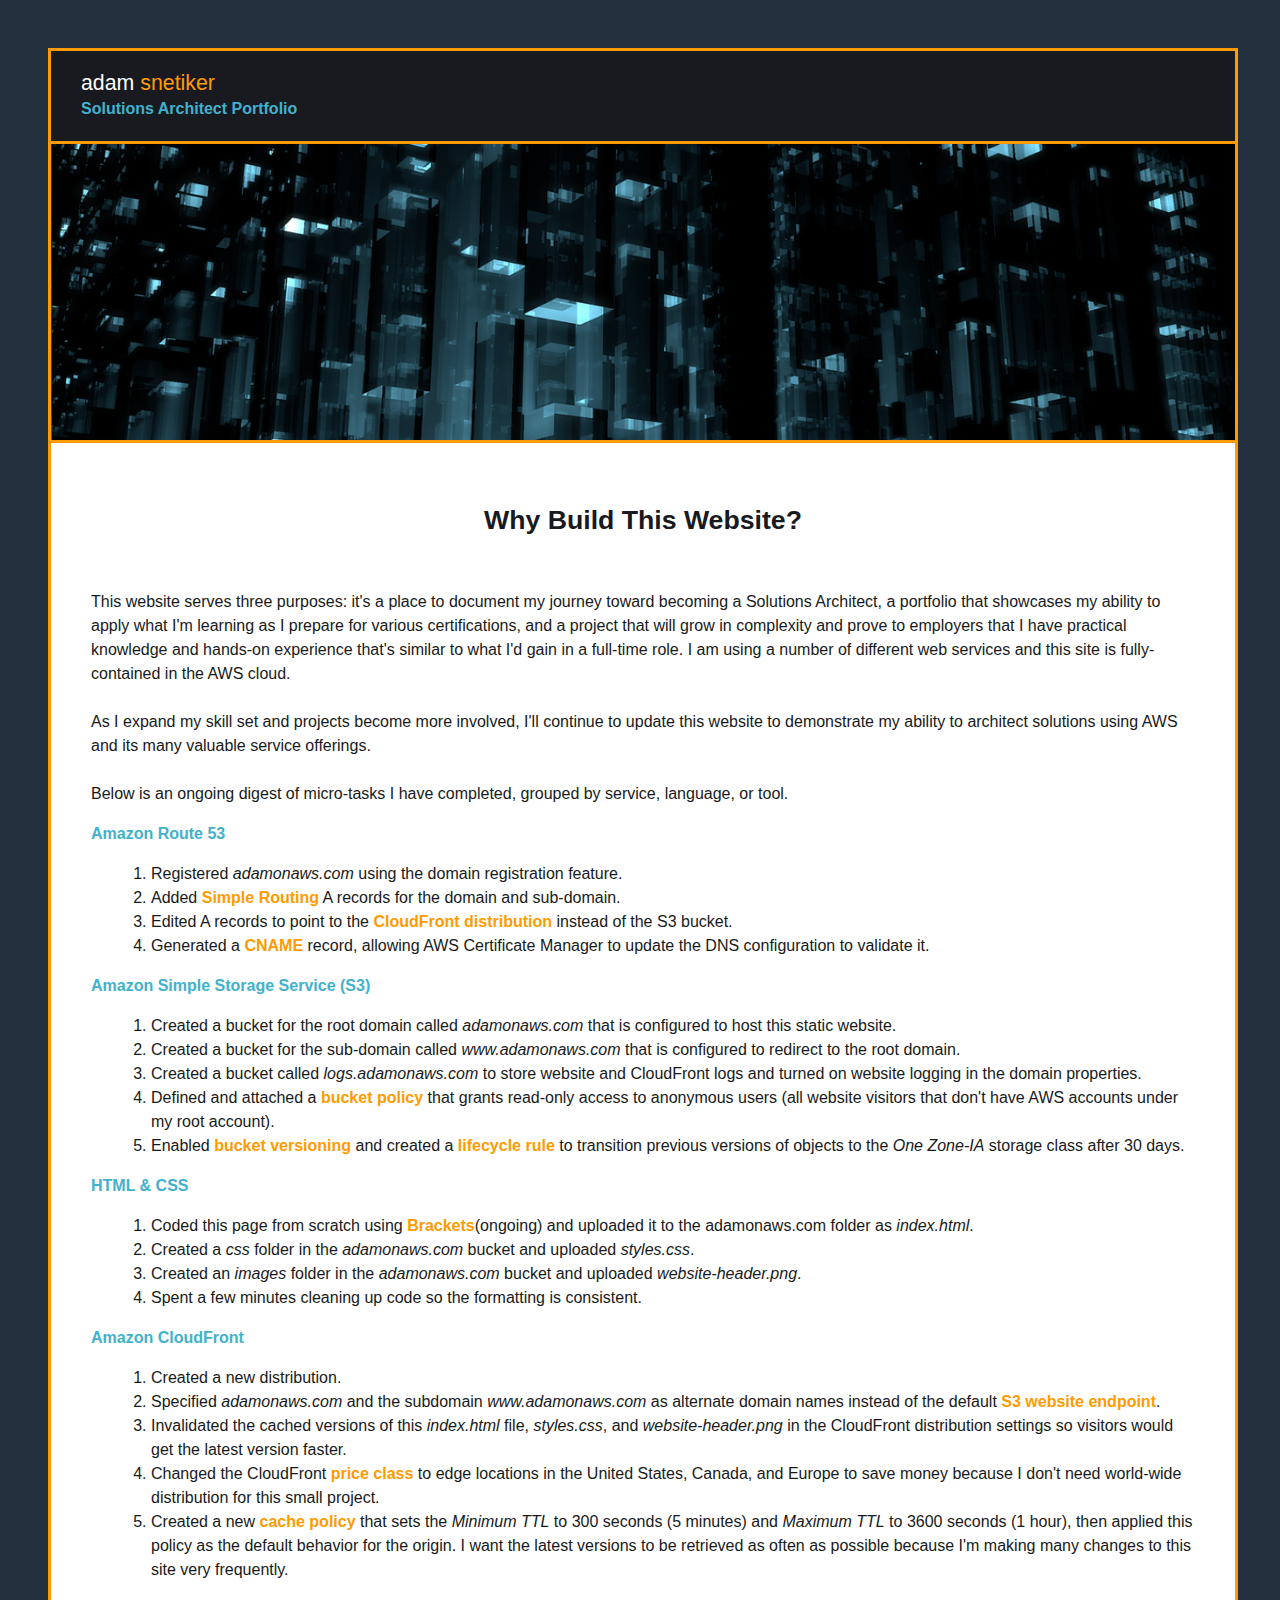
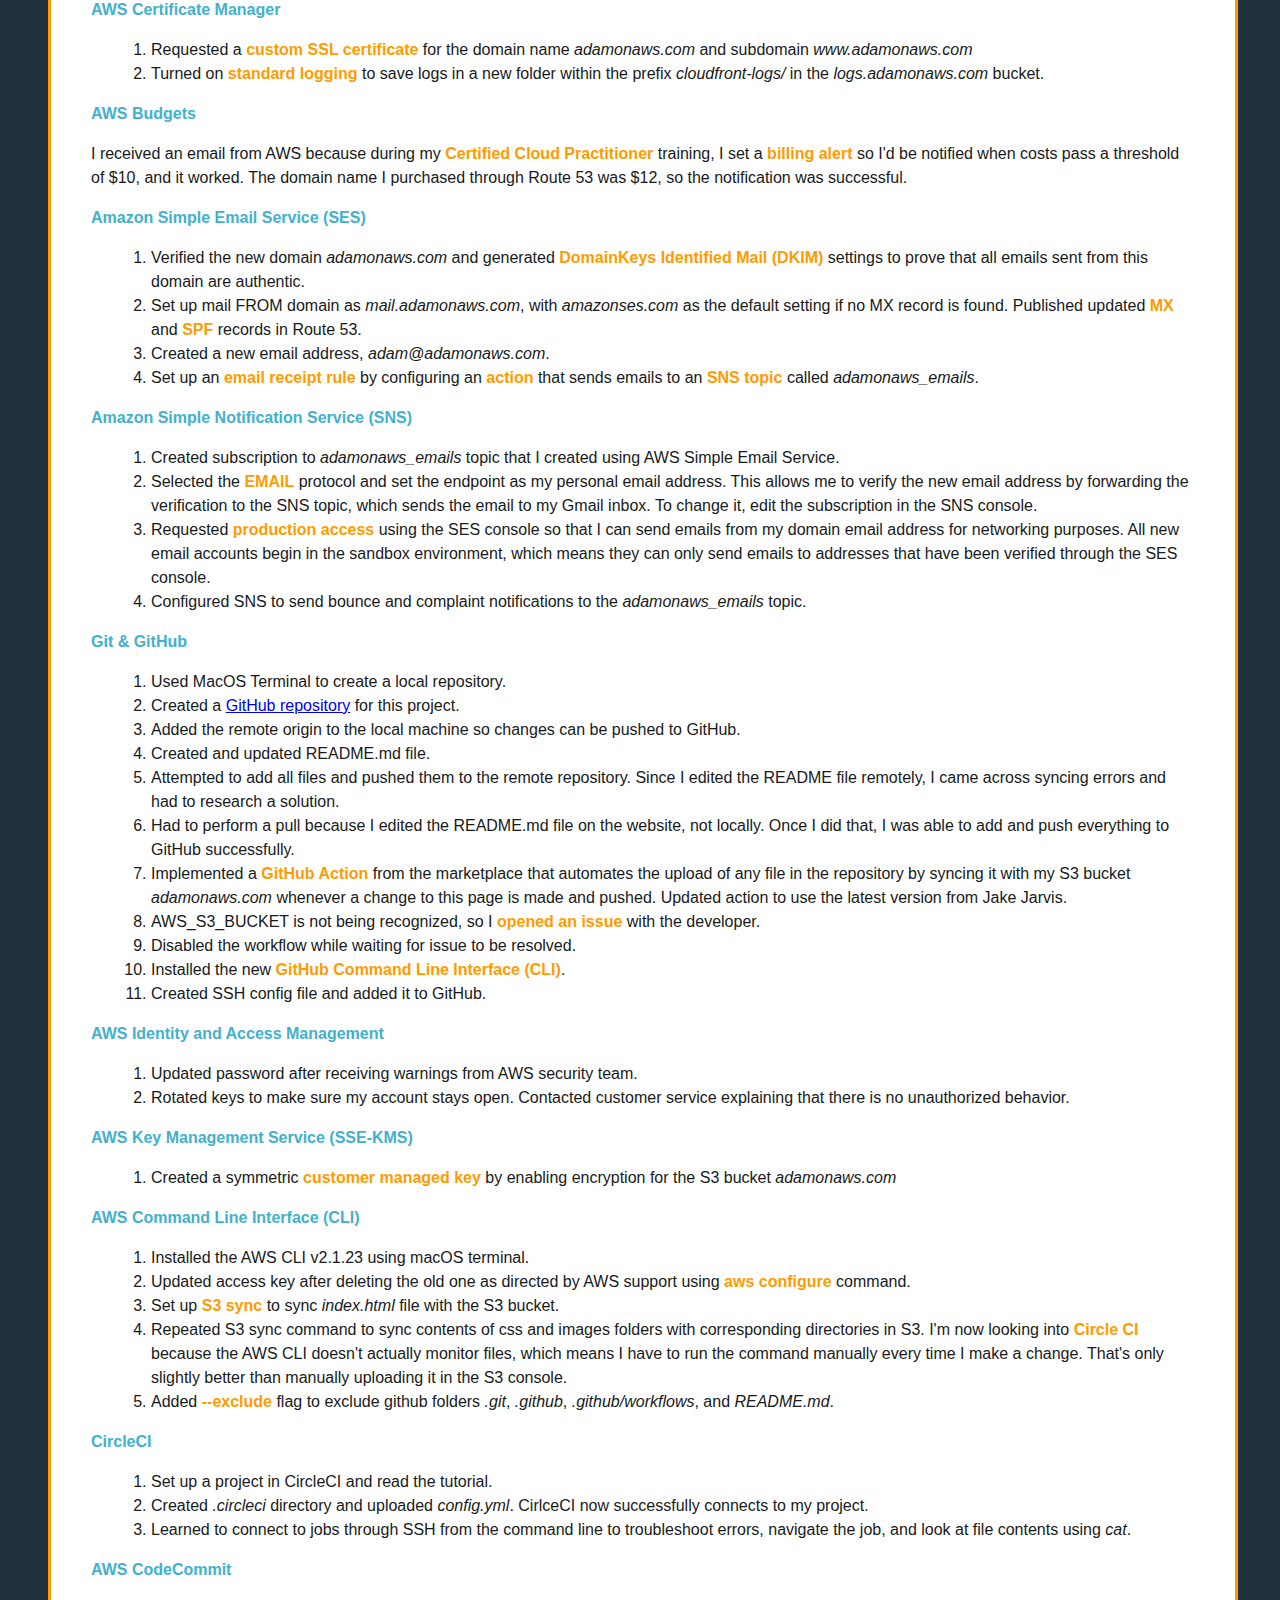
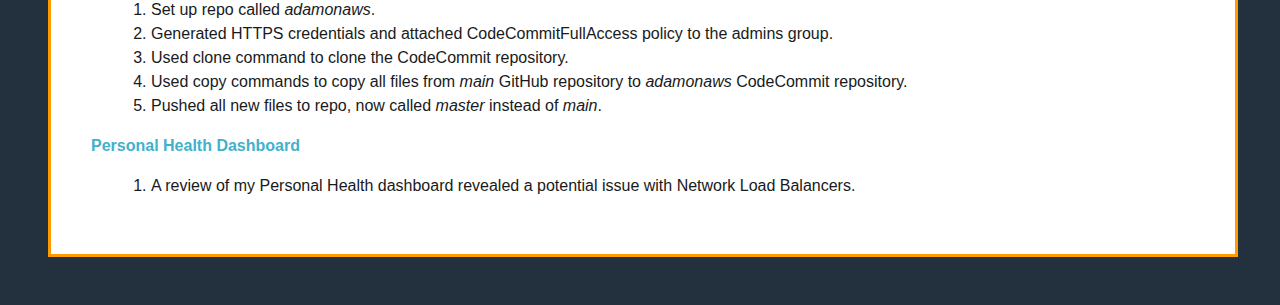
==== index.html @ 7a4102a4 "Removed duplicate comment on aws configure" ====
<!DOCTYPE html>
<html lang="en">
<head>
<meta charset="utf-8">
<title>Adam on AWS | Home</title>
<link rel="stylesheet" type="text/css" href="css/styles.css" />
</head>

<body>
    <div class="page-container">
        <div id="title-bar">adam <span class="yellow-text">snetiker</span><br><span class="small-teal-text">Solutions Architect Portfolio</span></div>
            <img id="header-image" src="images/website-header.png">
        <div class="content-container">
            <h1>Why Build This Website?</h1>
            <br>
            <p>This website serves three purposes: it's a place to document my journey toward becoming a Solutions Architect, a portfolio that showcases my ability to apply what I'm learning as I prepare for various certifications, and a project that will grow in complexity and prove to employers that I have practical knowledge and hands-on experience that's similar to what I'd gain in a full-time role. I am using a number of different web services and this site is fully-contained in the AWS cloud. 
            <br><br>
            As I expand my skill set and projects become more involved, I'll continue to update this website to demonstrate my ability to architect solutions using AWS and its many valuable service offerings.
            <br><br>
            Below is an ongoing digest of micro-tasks I have completed, grouped by service, language, or tool.</p>
 
            <p class="service"><strong>Amazon Route 53</strong></p>
            <ul>
                <li>Registered <em>adamonaws.com</em> using the domain registration feature.</li>
                <li>Added <strong class="yellow-text">Simple Routing</strong> A records for the domain and sub-domain.
                <li>Edited A records to point to the <strong class="yellow-text">CloudFront distribution</strong> instead of the S3 bucket.</li>
                <li>Generated a <strong class="yellow-text">CNAME</strong> record, allowing AWS Certificate Manager to update the DNS configuration to validate it.
            </ul>
        
            <p class="service">Amazon Simple Storage Service (S3)</p>
            <ul>
                <li>Created a bucket for the root domain called <em>adamonaws.com</em> that is configured to host this static website.</li>
                <li>Created a bucket for the sub-domain called <em>www.adamonaws.com</em> that is configured to redirect to the root domain.</li>
                <li>Created a bucket called <em>logs.adamonaws.com</em> to store website and CloudFront logs and turned on website logging in the domain properties.</li>
                <li>Defined and attached a <strong class="yellow-text">bucket policy</strong> that grants read-only access to anonymous users (all website visitors that don't have AWS accounts under my root account).</li>
                <li>Enabled <strong class="yellow-text">bucket versioning</strong> and created a <strong class="yellow-text">lifecycle rule</strong> to transition previous versions of objects to the <em>One Zone-IA</em> storage class after 30 days.</li>
            </ul>
       
            <p class="service">HTML &amp; CSS</p>
            <ul>
                <li>Coded this page from scratch using <strong class="yellow-text">Brackets</strong>(ongoing) and uploaded it to the adamonaws.com folder as <em>index.html</em>.</li> 
                <li>Created a <em>css</em> folder in the <em>adamonaws.com</em> bucket and uploaded <em>styles.css</em>.</li>
                <li>Created an <em>images</em> folder in the <em>adamonaws.com</em> bucket and uploaded <em>website-header.png</em>.</li>
                <li>Spent a few minutes cleaning up code so the formatting is consistent.</li>
            </ul>
        
            <p class="service">Amazon CloudFront</p>
            <ul>
                <li>Created a new distribution.</li>
                <li>Specified <em>adamonaws.com</em> and the subdomain <em>www.adamonaws.com</em> as alternate domain names instead of the default <strong class="yellow-text">S3 website endpoint</strong>.</li>
                <li>Invalidated the cached versions of this <em>index.html</em> file, <em>styles.css</em>, and <em>website-header.png</em> in the CloudFront distribution settings so visitors would get the latest version faster.</li>
                <li>Changed the CloudFront <strong class="yellow-text">price class</strong> to edge locations in the United States, Canada, and Europe to save money because I don't need world-wide distribution for this small project. </li>
                <li>Created a new <strong class="yellow-text">cache policy</strong> that sets the <em>Minimum TTL</em> to 300 seconds (5 minutes) and <em>Maximum TTL</em> to 3600 seconds (1 hour), then applied this policy as the default behavior for the origin. I want the latest versions to be retrieved as often as possible because I'm making many changes to this site very frequently.</li>
            </ul>
            
            <p class="service">AWS Certificate Manager</p>
            <ul>
                <li>Requested a <strong class="yellow-text">custom SSL certificate</strong> for the domain name <em>adamonaws.com</em> and subdomain <em>www.adamonaws.com</em></li>
                <li>Turned on <strong class="yellow-text">standard logging</strong> to save logs in a new folder within the prefix <em>cloudfront-logs/</em> in the <em>logs.adamonaws.com</em> bucket.</li>
            </ul>
    
            <p class="service">AWS Budgets</p>
            <p>I received an email from AWS because during my <strong class="yellow-text">Certified Cloud Practitioner</strong> training, I set a <strong class="yellow-text">billing alert</strong> so I'd be notified when costs pass a threshold of $10, and it worked. The domain name I purchased through Route 53 was $12, so the notification was successful.
            </p>
        
            <p class="service">Amazon Simple Email Service (SES)</p>
            <ul>
                <li>Verified the new domain <em>adamonaws.com</em> and generated <strong class="yellow-text">DomainKeys Identified Mail (DKIM)</strong> settings to prove that all emails sent from this domain are authentic.</li>
                <li>Set up mail FROM domain as <em>mail.adamonaws.com</em>, with <em>amazonses.com</em> as the default setting if no MX record is found. Published updated <strong class="yellow-text">MX</strong> and <strong class="yellow-text">SPF</strong> records in Route 53.</li>
                <li>Created a new email address, <em>adam@adamonaws.com</em>.</li>
                <li>Set up an <strong class="yellow-text">email receipt rule</strong> by configuring an <strong class="yellow-text">action</strong> that sends emails to an <strong class="yellow-text">SNS topic</strong> called <em>adamonaws_emails</em>.</li>
            </ul>
        
            <p class="service">Amazon Simple Notification Service (SNS)</p>
            <ul>
                <li>Created subscription to <em>adamonaws_emails</em> topic that I created using AWS Simple Email Service.</li>
                <li>Selected the <strong class="yellow-text">EMAIL</strong> protocol and set the endpoint as my personal email address. This allows me to verify the new email address by forwarding the verification to the SNS topic, which sends the email to my Gmail inbox. To change it, edit the subscription in the SNS console.</li>
                <li>Requested <strong class="yellow-text">production access</strong> using the SES console so that I can send emails from my domain email address for networking purposes. All new email accounts begin in the sandbox environment, which means they can only send emails to addresses that have been verified through the SES console.</li>
            <li>Configured SNS to send bounce and complaint notifications to the <em>adamonaws_emails</em> topic. </li>
            </ul>
            
            <p class="service">Git &amp; GitHub</p>
            <ul>
                <li>Used MacOS Terminal to create a local repository.</li>
                <li>Created a <a href="https://github.com/adam-snetiker/AdamOnAWS" target="_blank">GitHub repository</a> for this project.</li>
                <li>Added the remote origin to the local machine so changes can be pushed to GitHub.</li>
                <li>Created and updated README.md file.</li>
                <li>Attempted to add all files and pushed them to the remote repository. Since I edited the README file remotely, I came across syncing errors and had to research a solution.</li>
                <li>Had to perform a pull because I edited the README.md file on the website, not locally. Once I did that, I was able to add and push everything to GitHub successfully.</li>
                <li>Implemented a <strong class="yellow-text">GitHub Action</strong> from the marketplace that automates the upload of any file in the repository by syncing it with my S3 bucket <em>adamonaws.com</em> whenever a change to this page is made and pushed. Updated action to use the latest version from Jake Jarvis.</li>
                <li>AWS_S3_BUCKET is not being recognized, so I <strong class="yellow-text">opened an issue</strong> with the developer.</li>
                <li>Disabled the workflow while waiting for issue to be resolved.</li>
                <li>Installed the new <strong class="yellow-text">GitHub Command Line Interface (CLI)</strong>.</li>
                <li>Created SSH config file and added it to GitHub.</li>
            </ul>
            
            <p class="service">AWS Identity and Access Management</p>
            <ul>
                <li>Updated password after receiving warnings from AWS security team.</li>
                <li>Rotated keys to make sure my account stays open. Contacted customer service explaining that there is no unauthorized behavior.</li>
            </ul>
            
            <p class="service">AWS Key Management Service (SSE-KMS)</p>
            <ul>
                <li>Created a symmetric <strong class="yellow-text">customer managed key</strong> by enabling encryption for the S3 bucket <em>adamonaws.com</em></li>
            </ul>
            
            <p class="service">AWS Command Line Interface (CLI)</p>
            <ul>
                <li>Installed the AWS CLI v2.1.23 using macOS terminal.</li>
                <li>Updated access key after deleting the old one as directed by AWS support using <strong class="yellow-text">aws configure</strong> command.</li>
                <li>Set up <strong class="yellow-text">S3 sync</strong> to sync <em>index.html</em> file with the S3 bucket.</li>
                <li>Repeated S3 sync command to sync contents of css and images folders with corresponding directories in S3. I'm now looking into <strong class="yellow-text">Circle CI</strong> because the AWS CLI doesn't actually monitor files, which means I have to run the command manually every time I make a change. That's only slightly better than manually uploading it in the S3 console.</li>
                <li>Added <strong class="yellow-text">--exclude</strong> flag to exclude github folders <em>.git</em>, <em>.github</em>, <em>.github/workflows</em>, and <em>README.md</em>.</li>
            </ul>
                
            <p class="service">CircleCI</p>
            <ul>
                <li>Set up a project in CircleCI and read the tutorial.</li>
                <li>Created <em>.circleci</em> directory and uploaded <em>config.yml</em>. CirlceCI now successfully connects to my project.</li>
                <li>Learned to connect to jobs through SSH from the command line to troubleshoot errors, navigate the job, and look at file contents using <em>cat</em>.</li>
            </ul>
            
            <p class="service">AWS CodeCommit</p>
            <ul>
                <li>Set up repo called <em>adamonaws</em>.</li>
                <li>Generated HTTPS credentials and attached CodeCommitFullAccess policy to the admins group.</li>
                <li>Used clone command to clone the CodeCommit repository.</li>
                <li>Used copy commands to copy all files from <em>main</em> GitHub repository to <em>adamonaws</em> CodeCommit repository.</li>
                <li>Pushed all new files to repo, now called <em>master</em> instead of <em>main</em>. </li>
            </ul>
            
            <p class="service">Personal Health Dashboard</p>
            <ul>
                <li>A review of my Personal Health dashboard revealed a potential issue with Network Load Balancers.</li>
            </ul>
        </div>    
    
    </div>
</body>
</html>
---- css/styles.css ----
/* styles.css (automatically uploaded to S3) */

html {
    margin: 0;
    padding: 0;
    clear: both;
}

body {
    font-family: 'raleway', 'arial', 'helvetica', sans-serif;
    background-color: #23303E;
    font-weight: 400;
    color: #181A20;
    line-height: 18pt;
    padding: 40px;
}

.page-container {
    width: 100%;
    background-color: #ffffff;
    border: 3px solid #FF9B00;
}

.content-container {
    padding: 40px;
}

#header-image{
    width: 100%;
    background-color: #181A20;
    border-top: 3px solid #FF9B00;
    border-bottom: 3px solid #FF9B00;
}

#title-bar {
    color: #ffffff;
    background-color: #181A20;
    vertical-align: middle;
    font-size: 16pt;
    padding: 20px 0 20px 30px;
}

.yellow-text {
    color: #FF9B00;
}

.small-teal-text {
    color: #42B1CC;
    font-weight: 600;
    font-size: 12pt;
}

.service {
    font-weight: bold;
    color: #42B1CC;
}

h1 {
    font-size: 20pt;
    text-align: center;
}

h2 {
    font-size: 16pt;
    text-align: left;
}

p {
    font-size: 12pt;
}

ul {
    list-style-type: bullet;
    list-style-position: outside;
    margin-left: 20px;
}
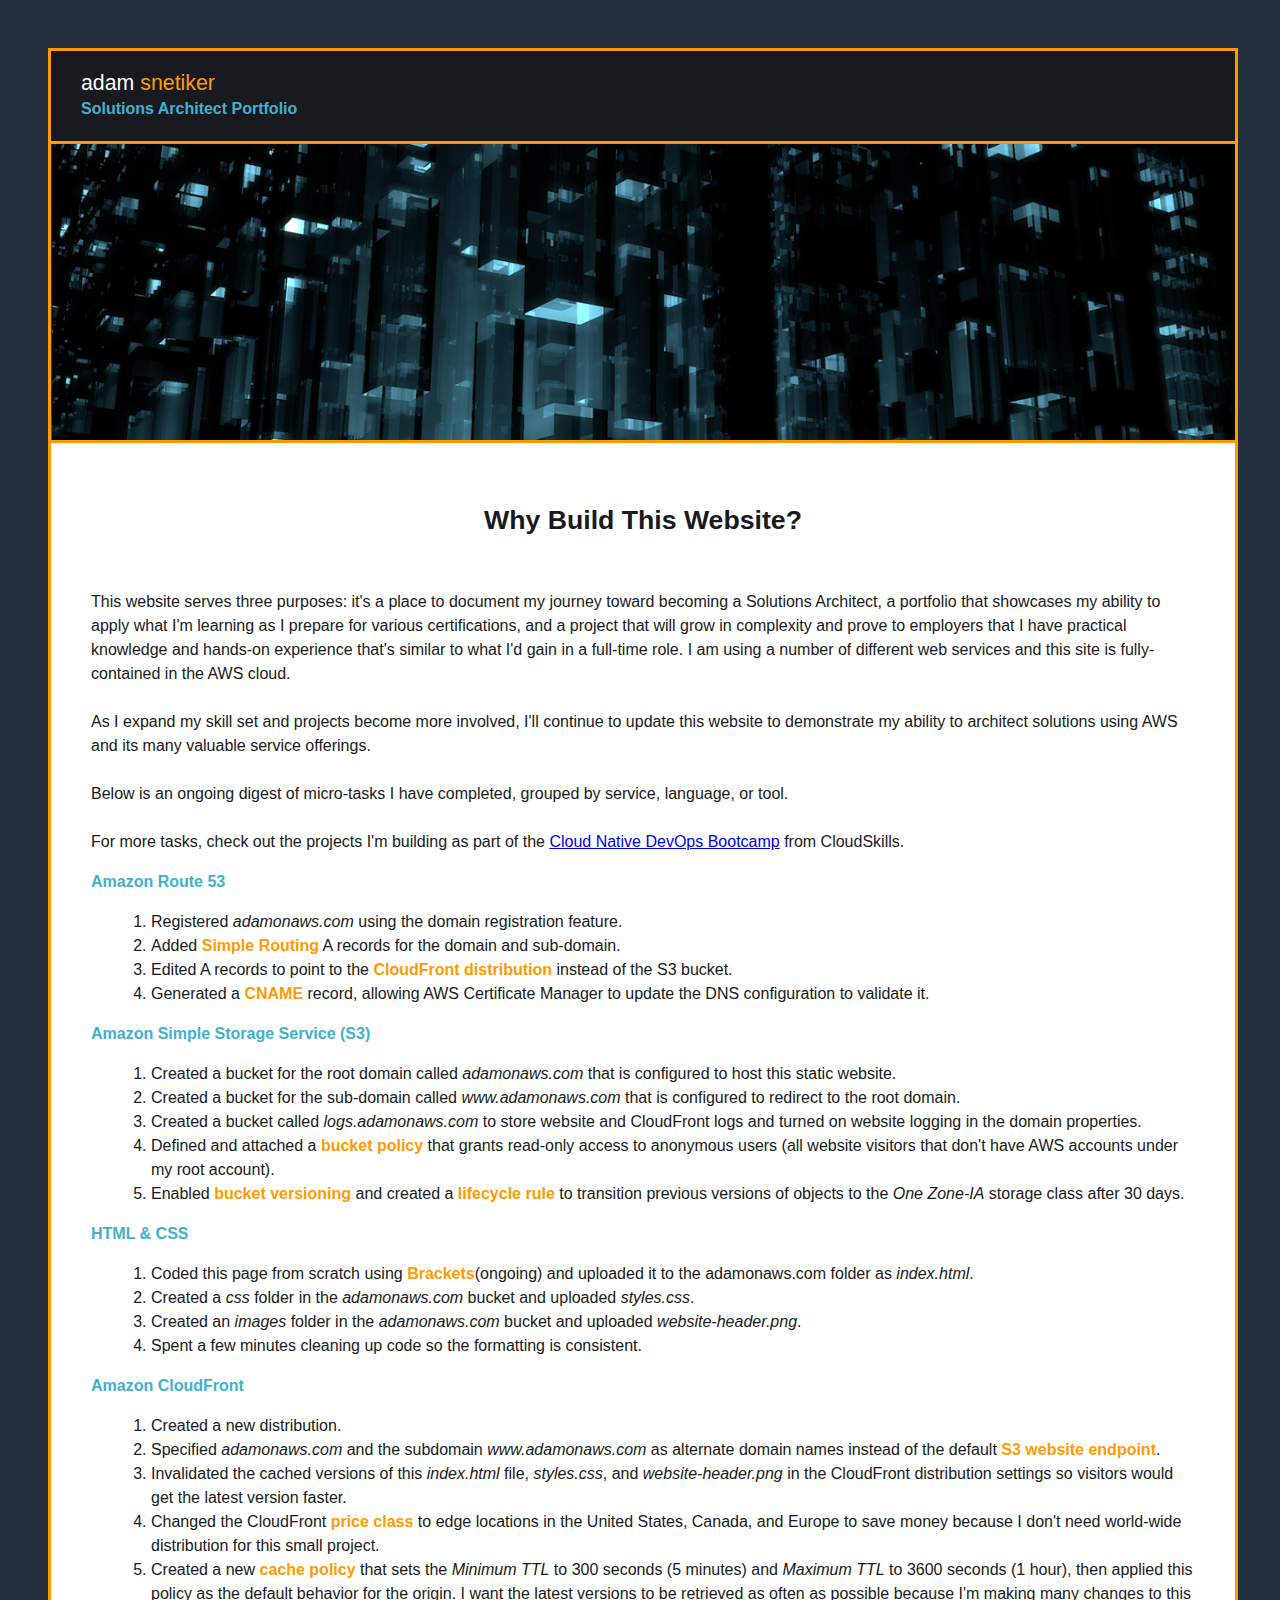
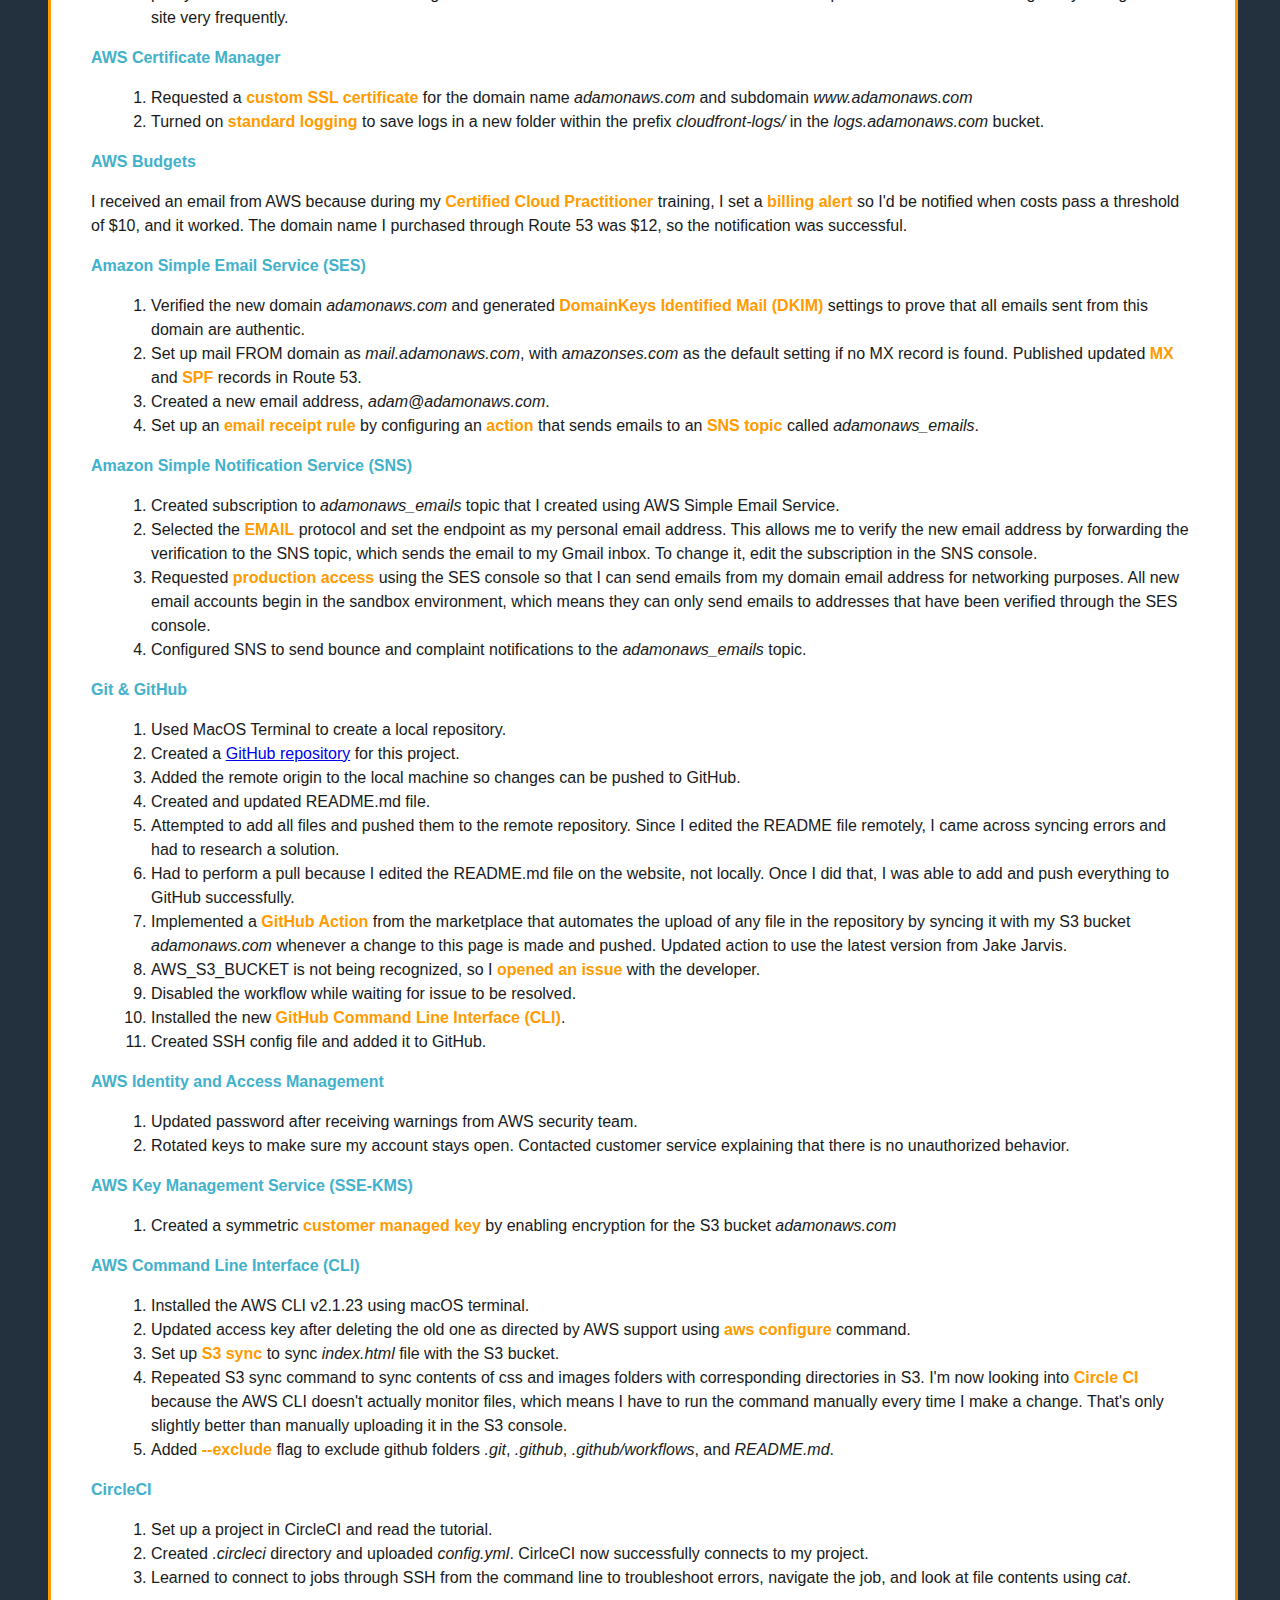
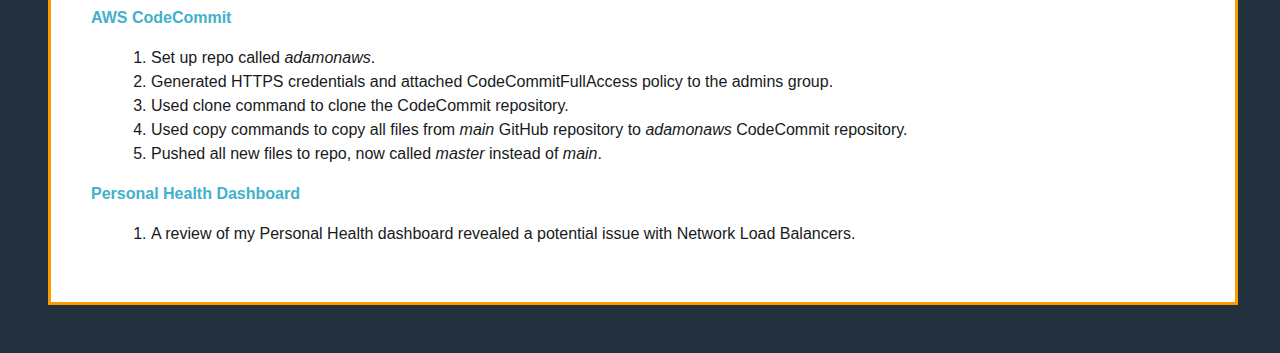
==== commit 043298f1: "Added link to CloudSkills page" ====
--- a/index.html
+++ b/index.html
@@ -17,7 +17,9 @@
             <br><br>
             As I expand my skill set and projects become more involved, I'll continue to update this website to demonstrate my ability to architect solutions using AWS and its many valuable service offerings.
             <br><br>
-            Below is an ongoing digest of micro-tasks I have completed, grouped by service, language, or tool.</p>
+            Below is an ongoing digest of micro-tasks I have completed, grouped by service, language, or tool.
+            <br><br>
+            For more tasks, check out the projects I'm building as part of the <a href="cloudskills.html" target="_blank">Cloud Native DevOps Bootcamp</a> from CloudSkills.</p>
  
             <p class="service"><strong>Amazon Route 53</strong></p>
             <ul>
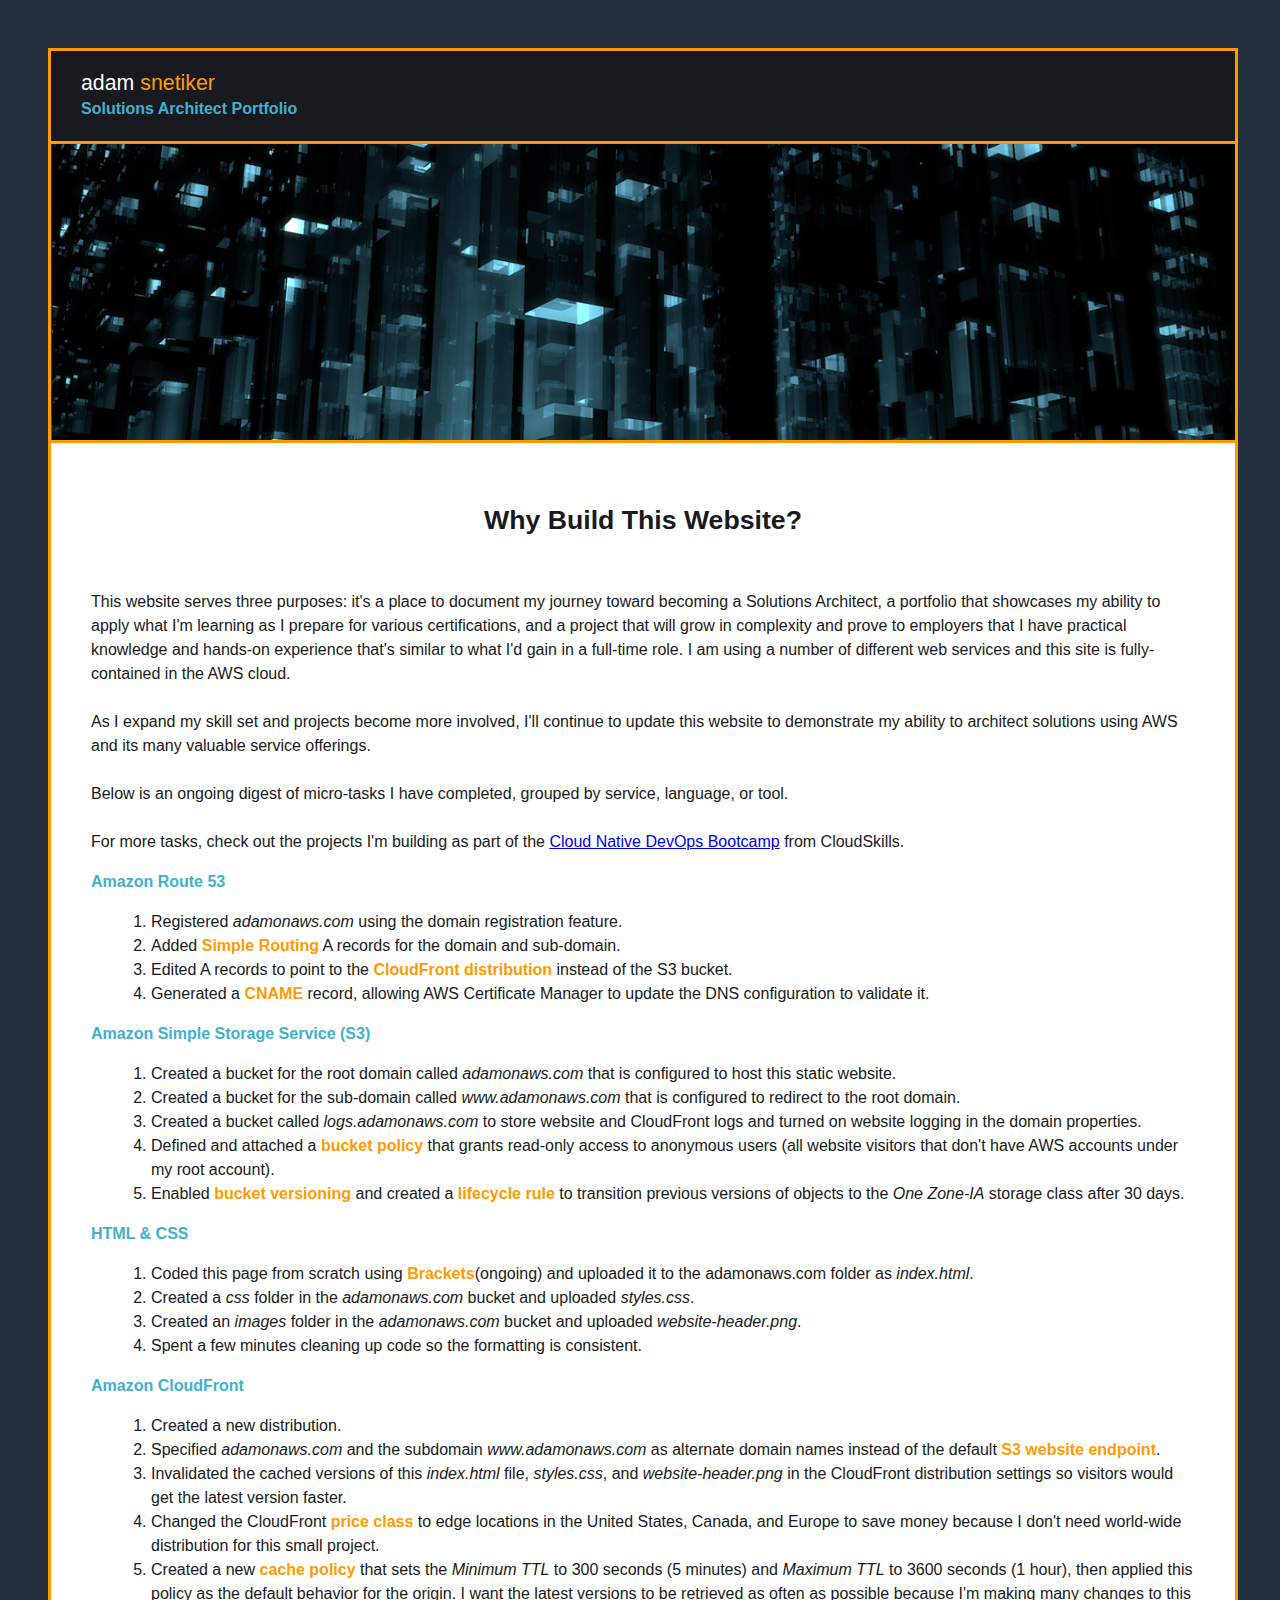
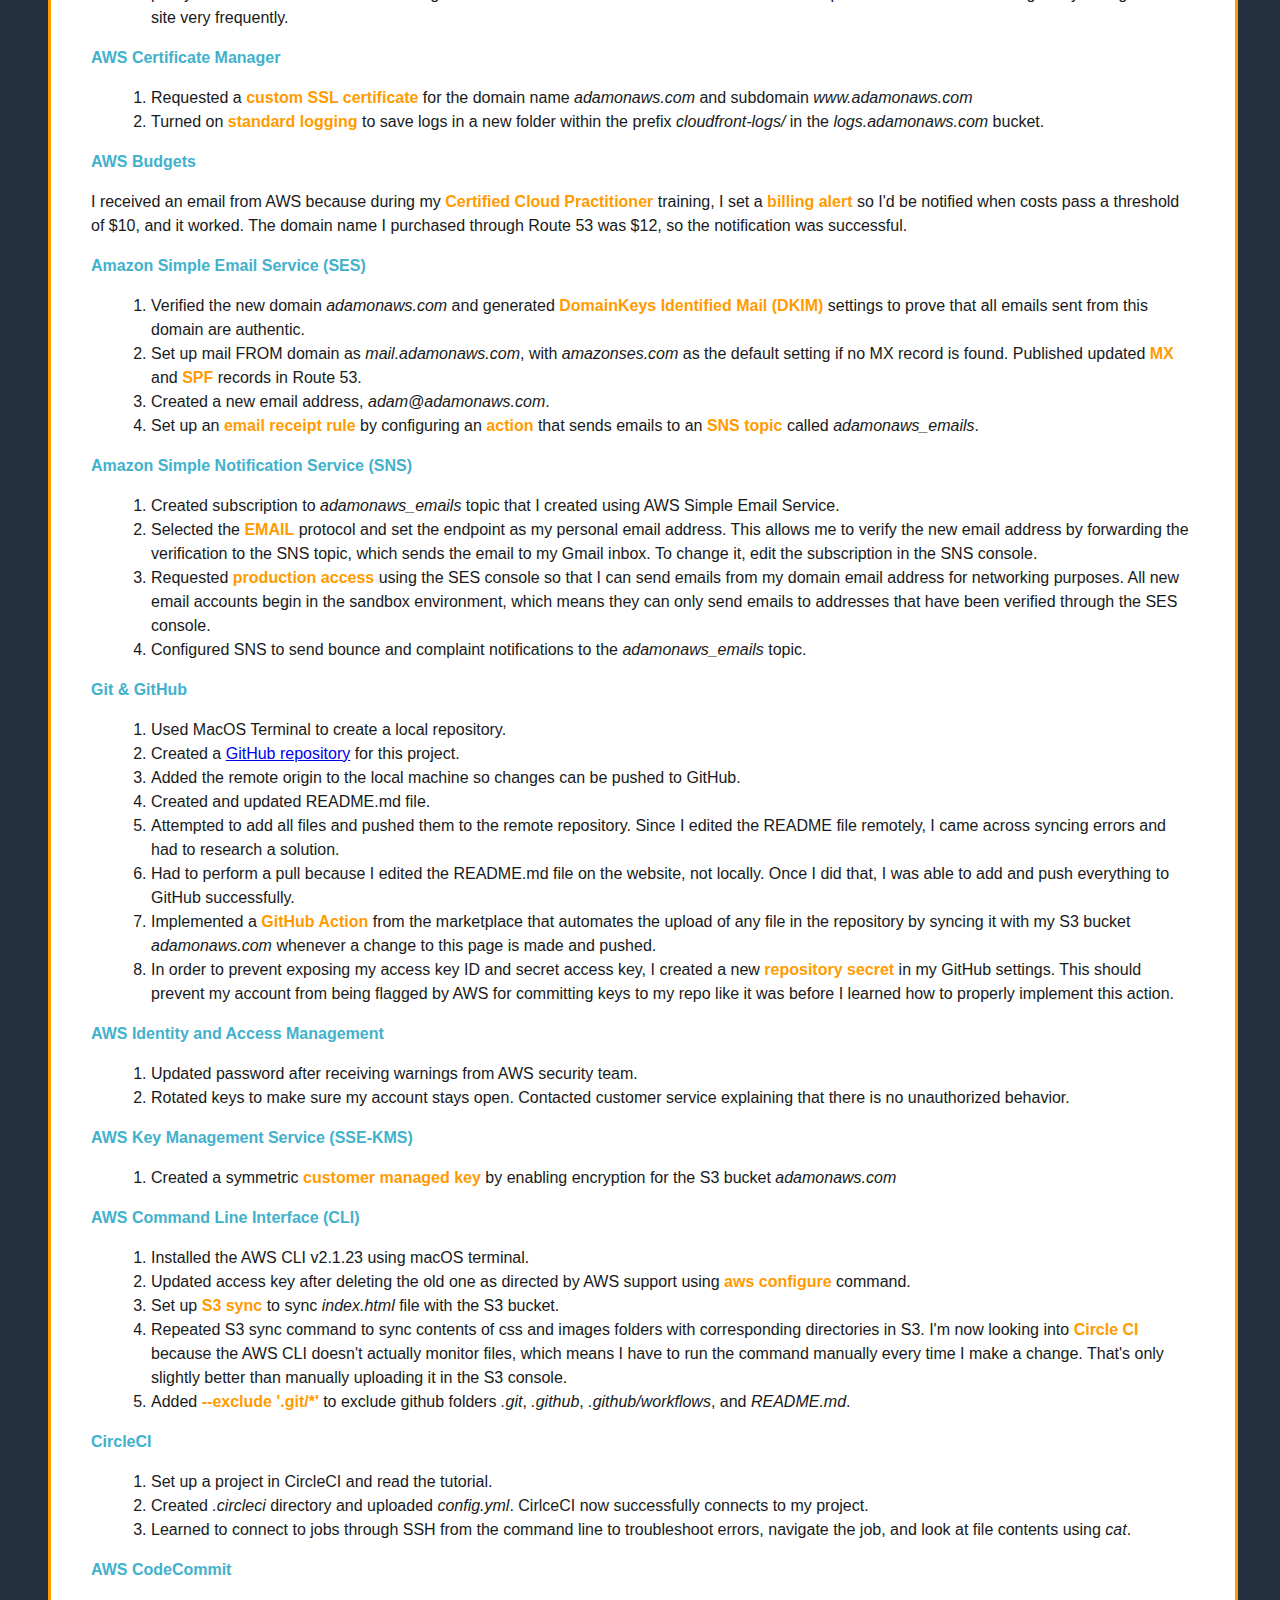
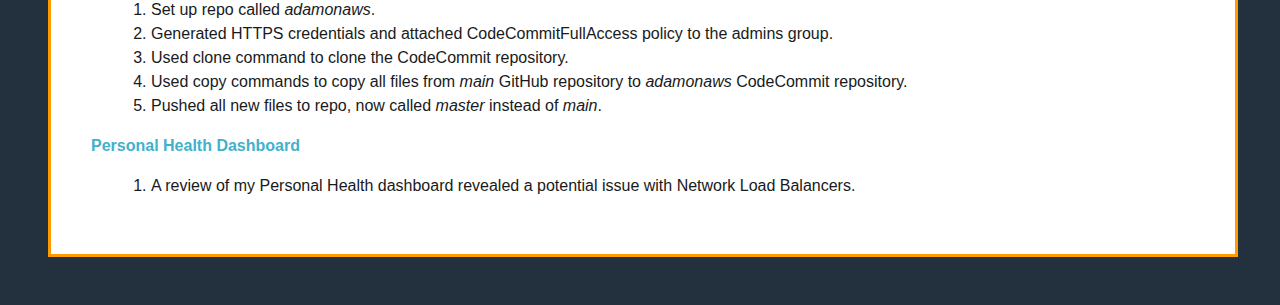
==== commit 83b7f161: "Updated file to include proper implementation of GitHub action" ====
--- a/index.html
+++ b/index.html
@@ -89,11 +89,8 @@
                 <li>Created and updated README.md file.</li>
                 <li>Attempted to add all files and pushed them to the remote repository. Since I edited the README file remotely, I came across syncing errors and had to research a solution.</li>
                 <li>Had to perform a pull because I edited the README.md file on the website, not locally. Once I did that, I was able to add and push everything to GitHub successfully.</li>
-                <li>Implemented a <strong class="yellow-text">GitHub Action</strong> from the marketplace that automates the upload of any file in the repository by syncing it with my S3 bucket <em>adamonaws.com</em> whenever a change to this page is made and pushed. Updated action to use the latest version from Jake Jarvis.</li>
-                <li>AWS_S3_BUCKET is not being recognized, so I <strong class="yellow-text">opened an issue</strong> with the developer.</li>
-                <li>Disabled the workflow while waiting for issue to be resolved.</li>
-                <li>Installed the new <strong class="yellow-text">GitHub Command Line Interface (CLI)</strong>.</li>
-                <li>Created SSH config file and added it to GitHub.</li>
+                <li>Implemented a <strong class="yellow-text">GitHub Action</strong> from the marketplace that automates the upload of any file in the repository by syncing it with my S3 bucket <em>adamonaws.com</em> whenever a change to this page is made and pushed. </li>
+                <li>In order to prevent exposing my access key ID and secret access key, I created a new <strong class="yellow-text">repository secret</strong> in my GitHub settings. This should prevent my account from being flagged by AWS for committing keys to my repo like it was before I learned how to properly implement this action.</li>
             </ul>
             
             <p class="service">AWS Identity and Access Management</p>
@@ -113,7 +110,7 @@
                 <li>Updated access key after deleting the old one as directed by AWS support using <strong class="yellow-text">aws configure</strong> command.</li>
                 <li>Set up <strong class="yellow-text">S3 sync</strong> to sync <em>index.html</em> file with the S3 bucket.</li>
                 <li>Repeated S3 sync command to sync contents of css and images folders with corresponding directories in S3. I'm now looking into <strong class="yellow-text">Circle CI</strong> because the AWS CLI doesn't actually monitor files, which means I have to run the command manually every time I make a change. That's only slightly better than manually uploading it in the S3 console.</li>
-                <li>Added <strong class="yellow-text">--exclude</strong> flag to exclude github folders <em>.git</em>, <em>.github</em>, <em>.github/workflows</em>, and <em>README.md</em>.</li>
+                <li>Added <strong class="yellow-text">--exclude '.git/*'</strong> to exclude github folders <em>.git</em>, <em>.github</em>, <em>.github/workflows</em>, and <em>README.md</em>.</li>
             </ul>
                 
             <p class="service">CircleCI</p>
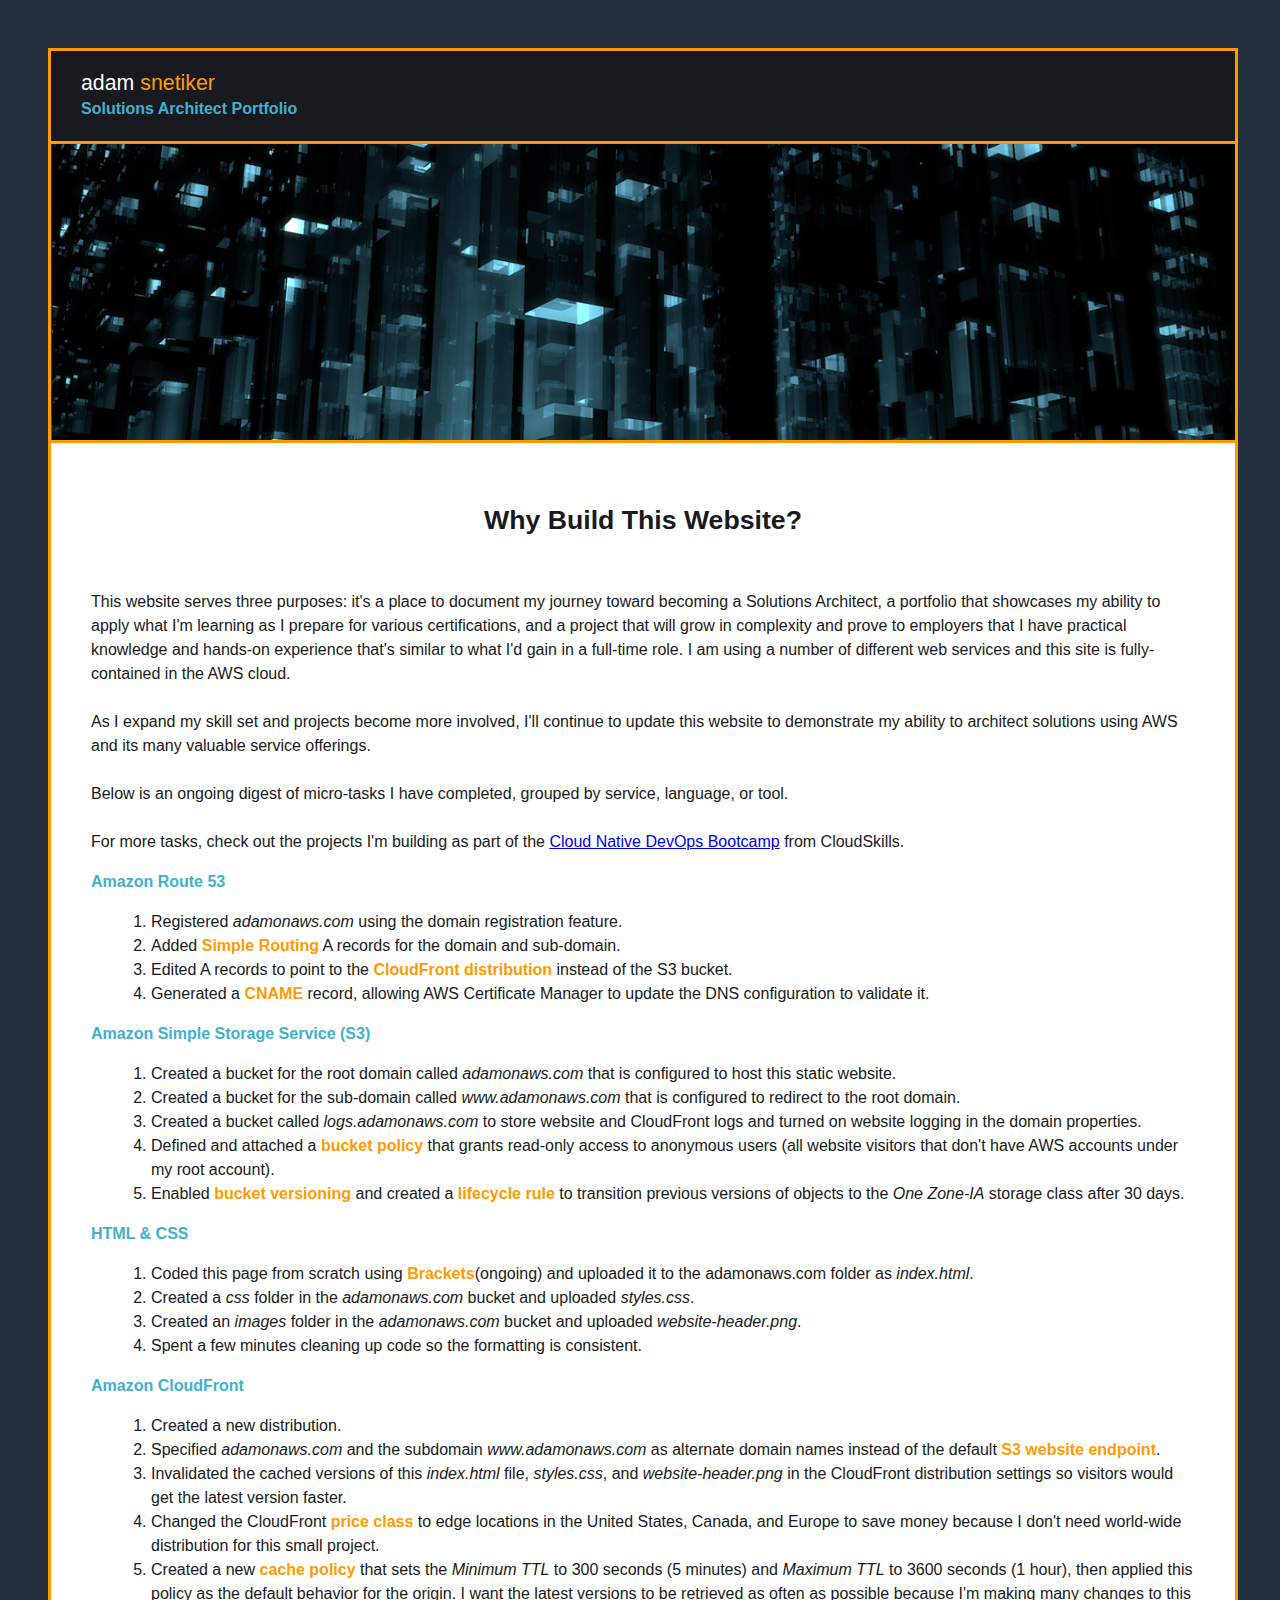
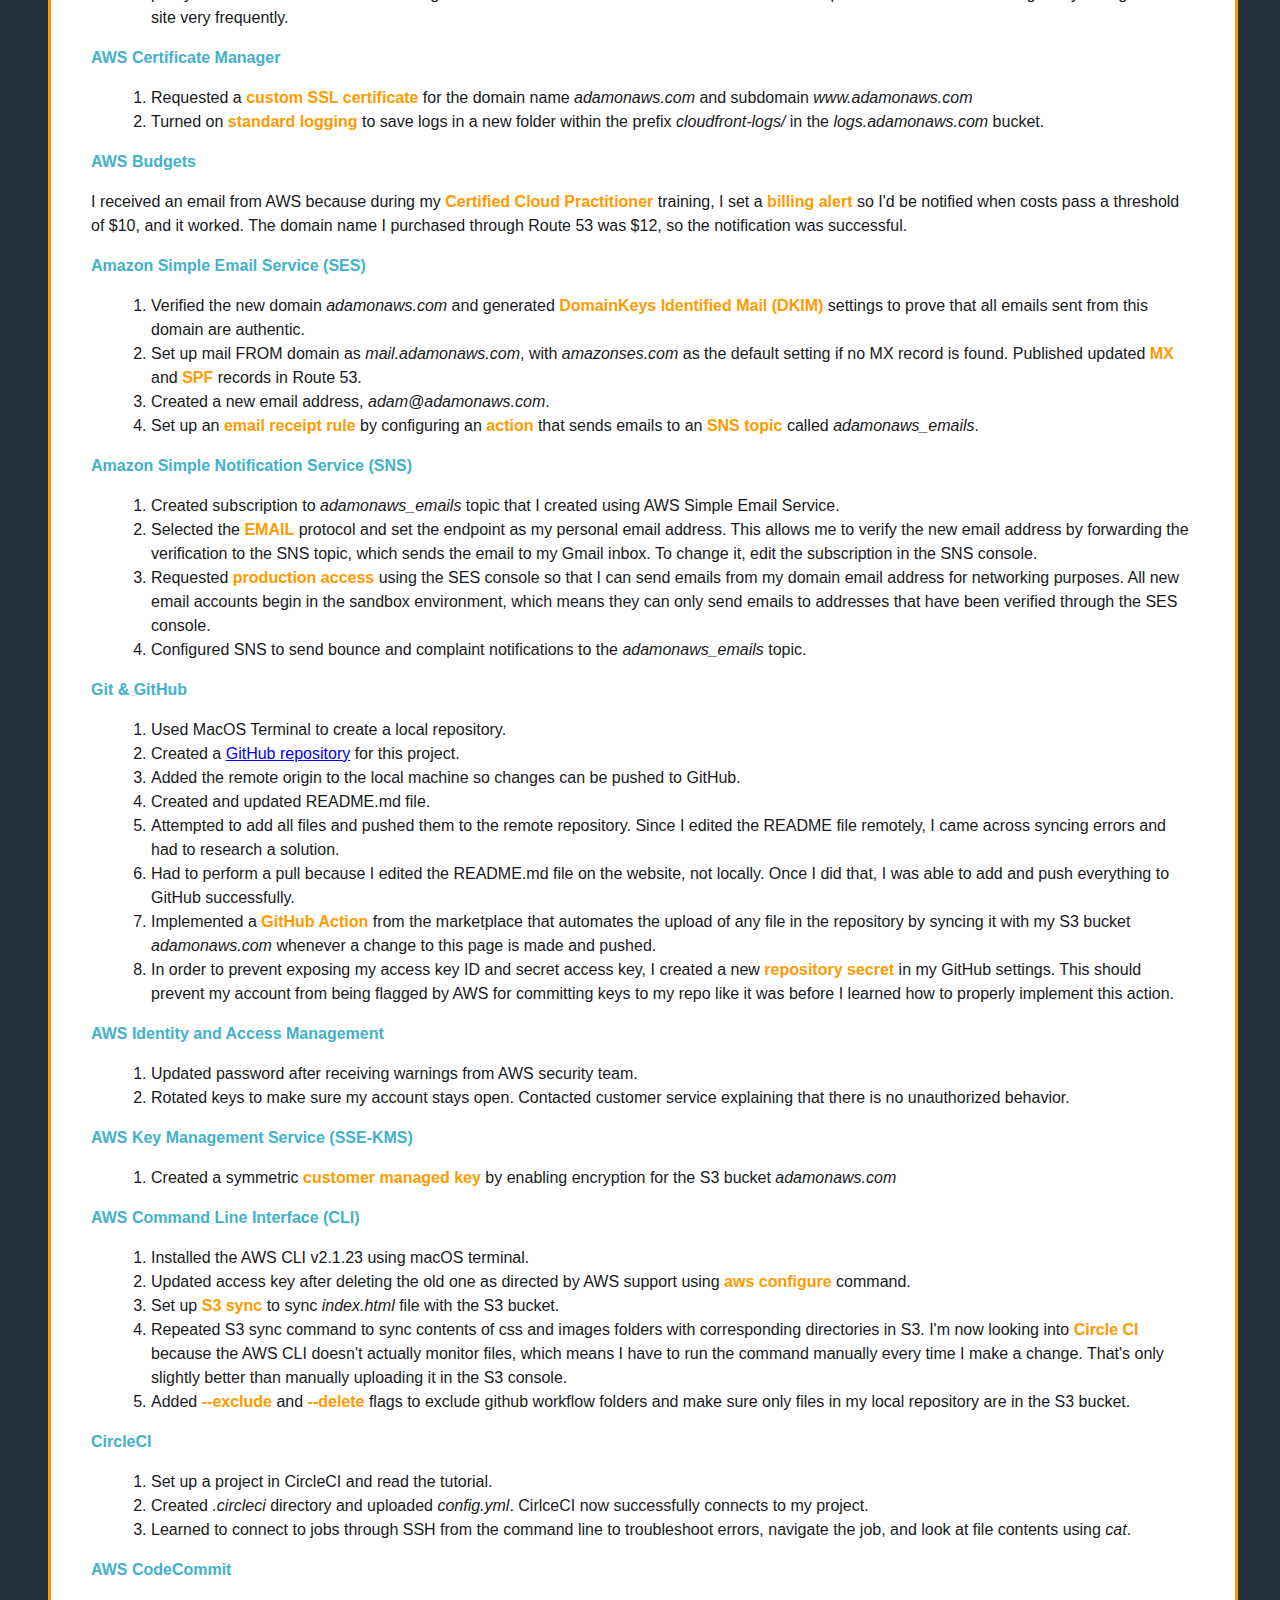
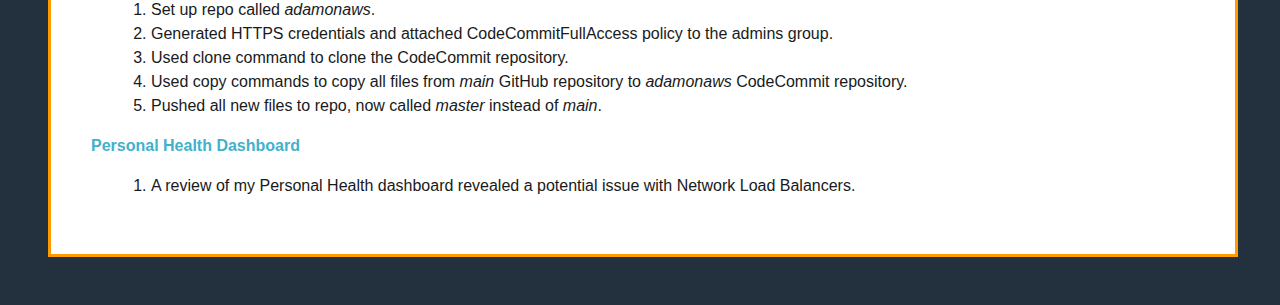
==== commit 08c1c01f: "Updated file with flags" ====
--- a/index.html
+++ b/index.html
@@ -110,7 +110,7 @@
                 <li>Updated access key after deleting the old one as directed by AWS support using <strong class="yellow-text">aws configure</strong> command.</li>
                 <li>Set up <strong class="yellow-text">S3 sync</strong> to sync <em>index.html</em> file with the S3 bucket.</li>
                 <li>Repeated S3 sync command to sync contents of css and images folders with corresponding directories in S3. I'm now looking into <strong class="yellow-text">Circle CI</strong> because the AWS CLI doesn't actually monitor files, which means I have to run the command manually every time I make a change. That's only slightly better than manually uploading it in the S3 console.</li>
-                <li>Added <strong class="yellow-text">--exclude '.git/*'</strong> to exclude github folders <em>.git</em>, <em>.github</em>, <em>.github/workflows</em>, and <em>README.md</em>.</li>
+                <li>Added <strong class="yellow-text">--exclude</strong> and <strong class="yellow-text">--delete</strong> flags to exclude github workflow folders and make sure only files in my local repository are in the S3 bucket.
             </ul>
                 
             <p class="service">CircleCI</p>
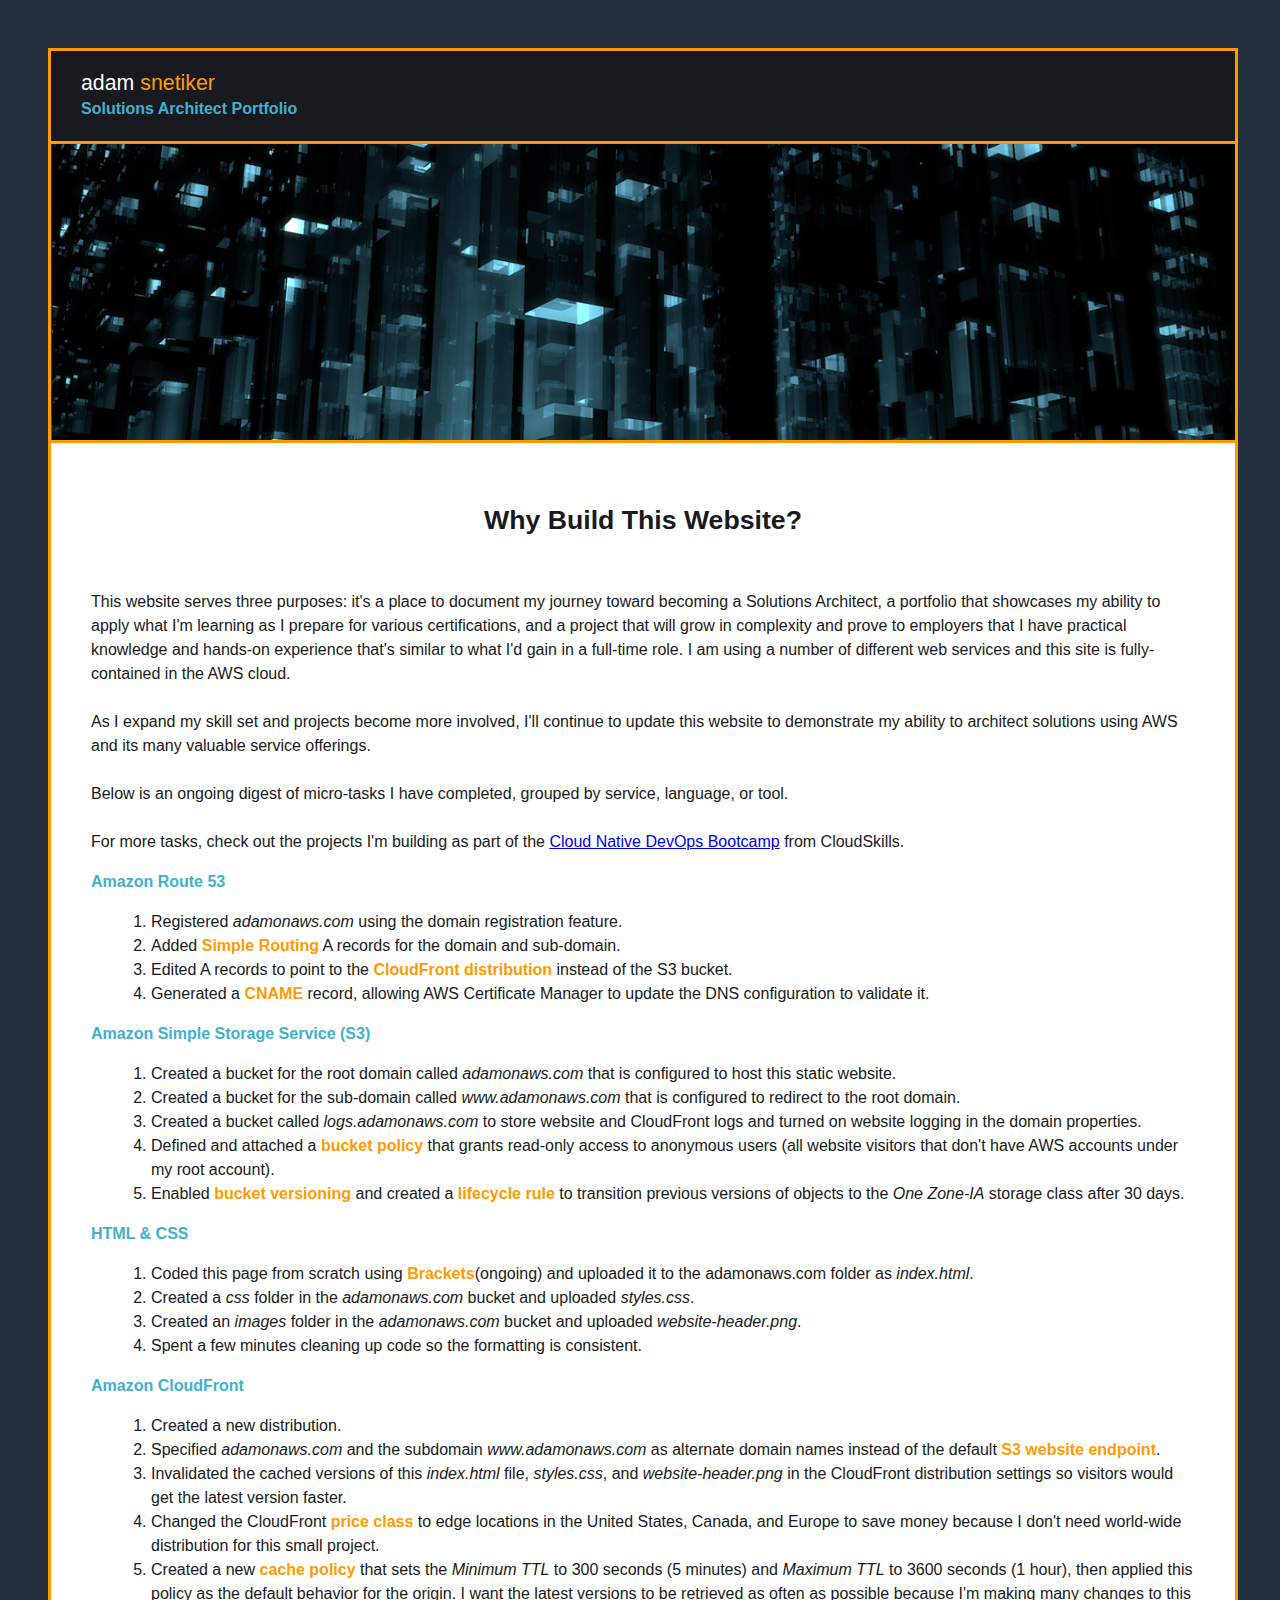
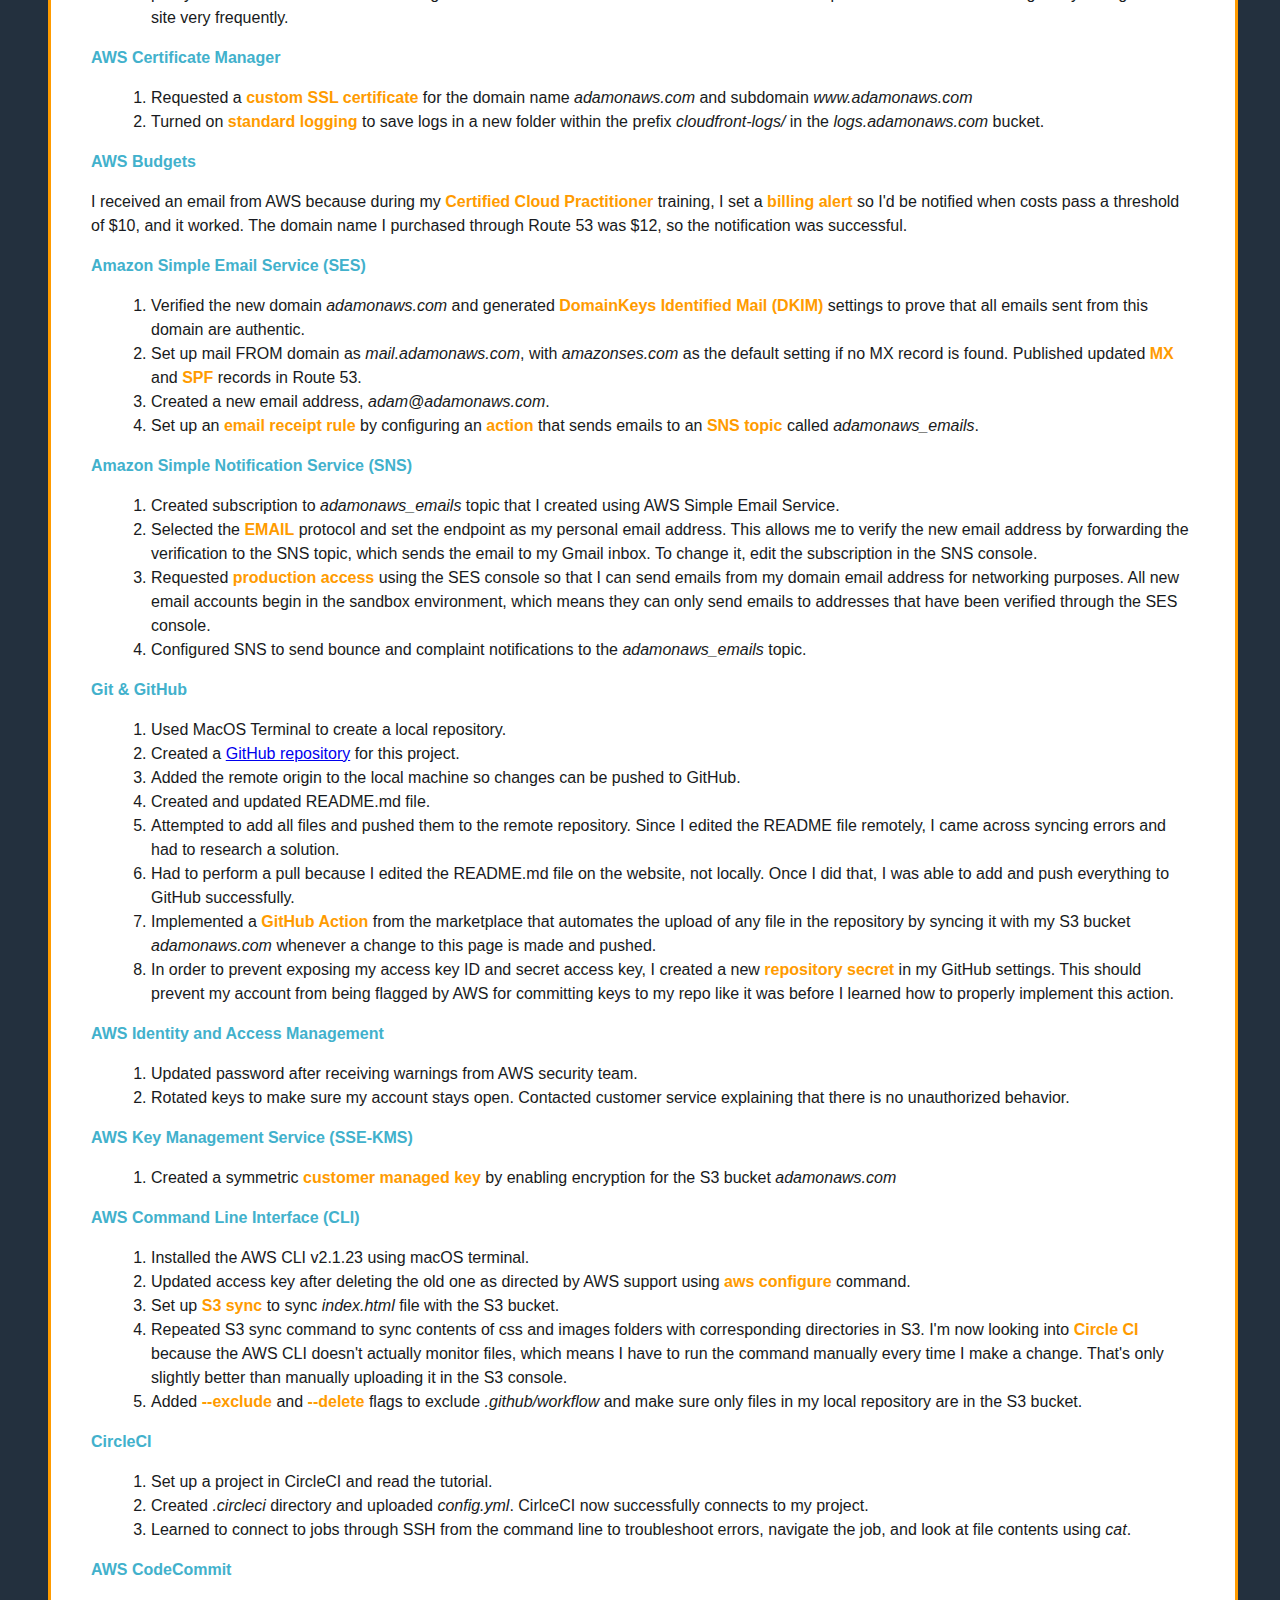
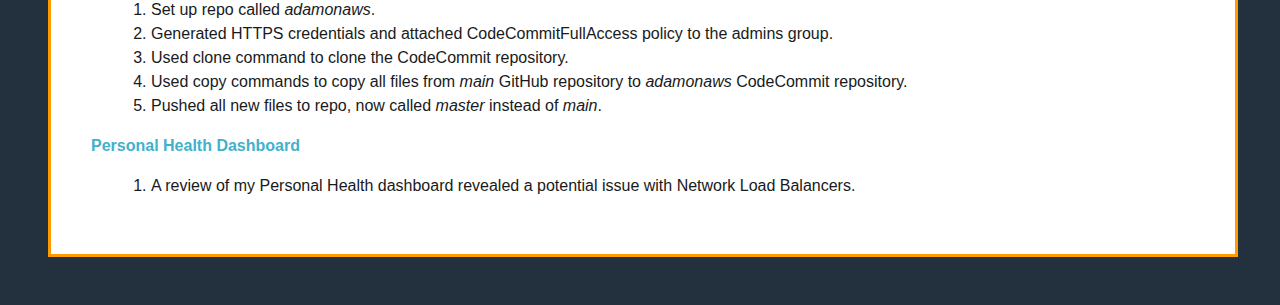
==== commit 3df7fd4a: "Updated index.html" ====
--- a/index.html
+++ b/index.html
@@ -110,7 +110,7 @@
                 <li>Updated access key after deleting the old one as directed by AWS support using <strong class="yellow-text">aws configure</strong> command.</li>
                 <li>Set up <strong class="yellow-text">S3 sync</strong> to sync <em>index.html</em> file with the S3 bucket.</li>
                 <li>Repeated S3 sync command to sync contents of css and images folders with corresponding directories in S3. I'm now looking into <strong class="yellow-text">Circle CI</strong> because the AWS CLI doesn't actually monitor files, which means I have to run the command manually every time I make a change. That's only slightly better than manually uploading it in the S3 console.</li>
-                <li>Added <strong class="yellow-text">--exclude</strong> and <strong class="yellow-text">--delete</strong> flags to exclude github workflow folders and make sure only files in my local repository are in the S3 bucket.
+                <li>Added <strong class="yellow-text">--exclude</strong> and <strong class="yellow-text">--delete</strong> flags to exclude <em>.github/workflow</em> and make sure only files in my local repository are in the S3 bucket.
             </ul>
                 
             <p class="service">CircleCI</p>
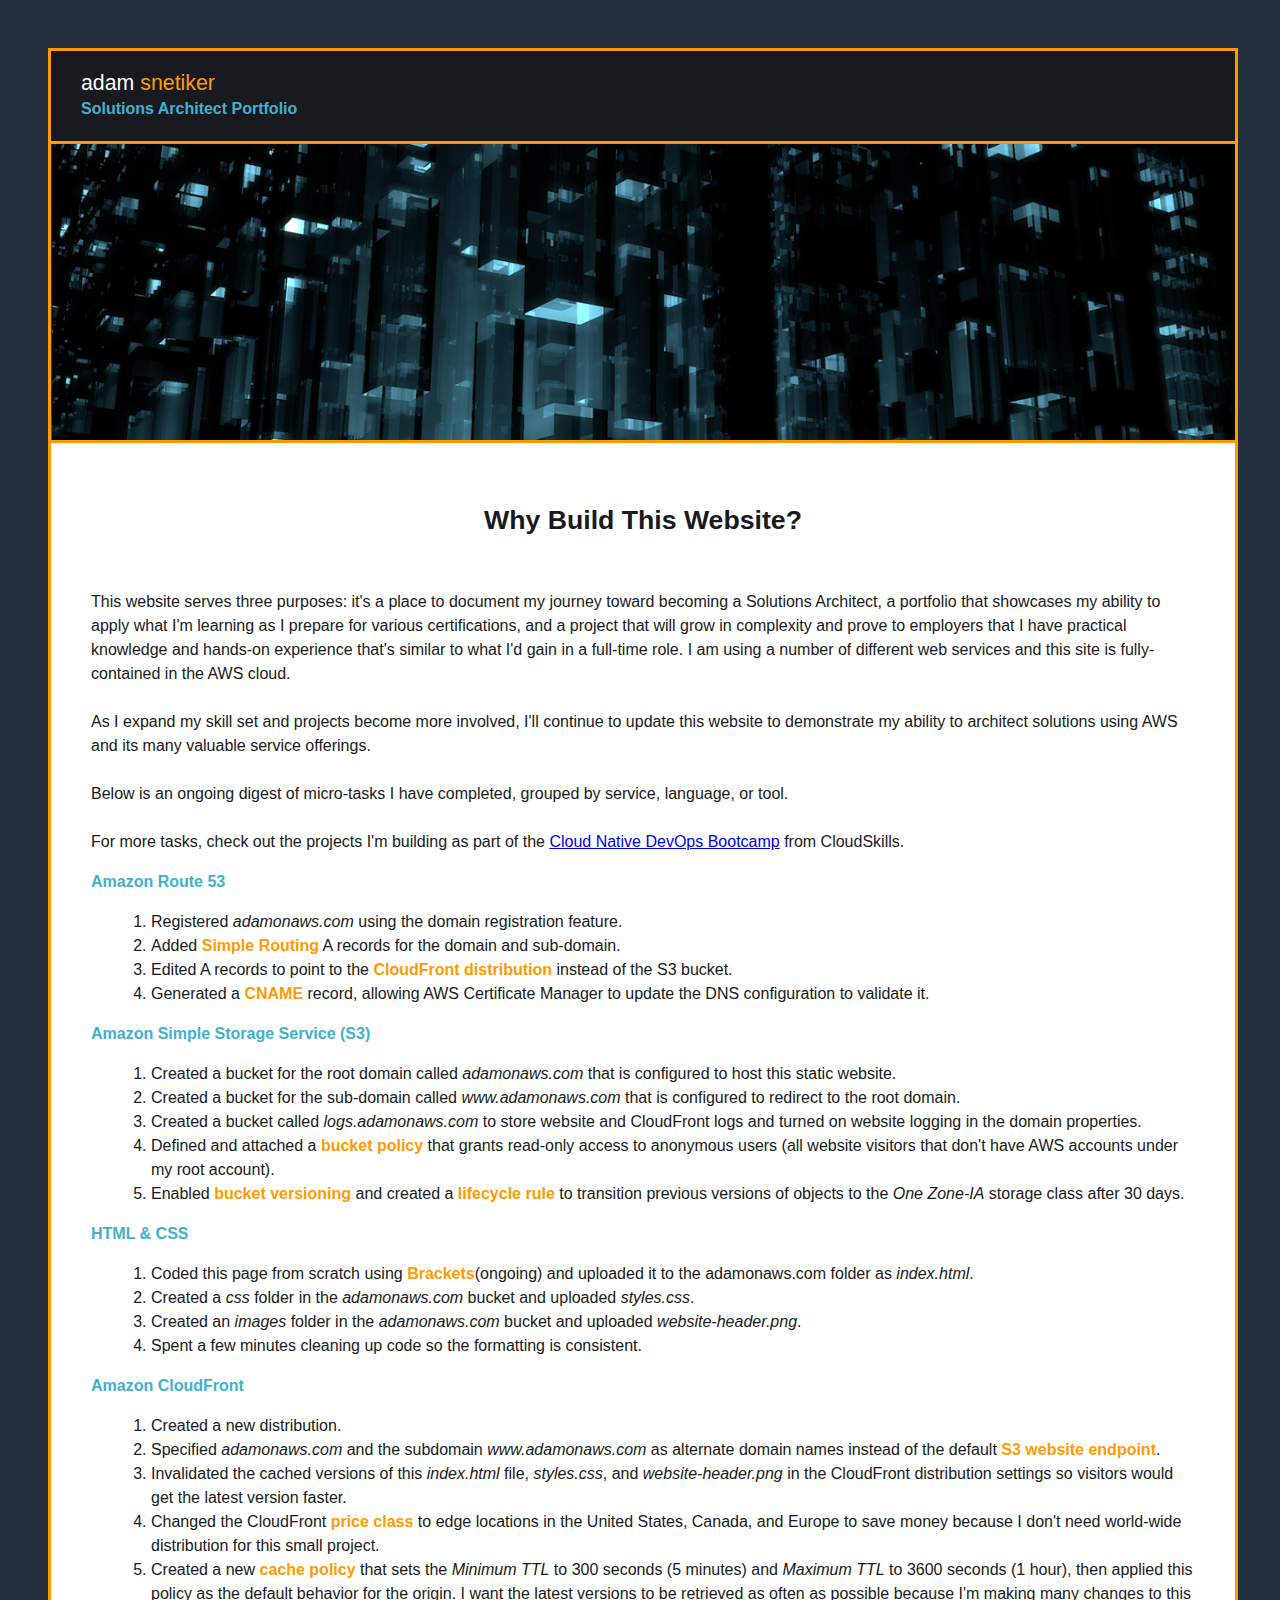
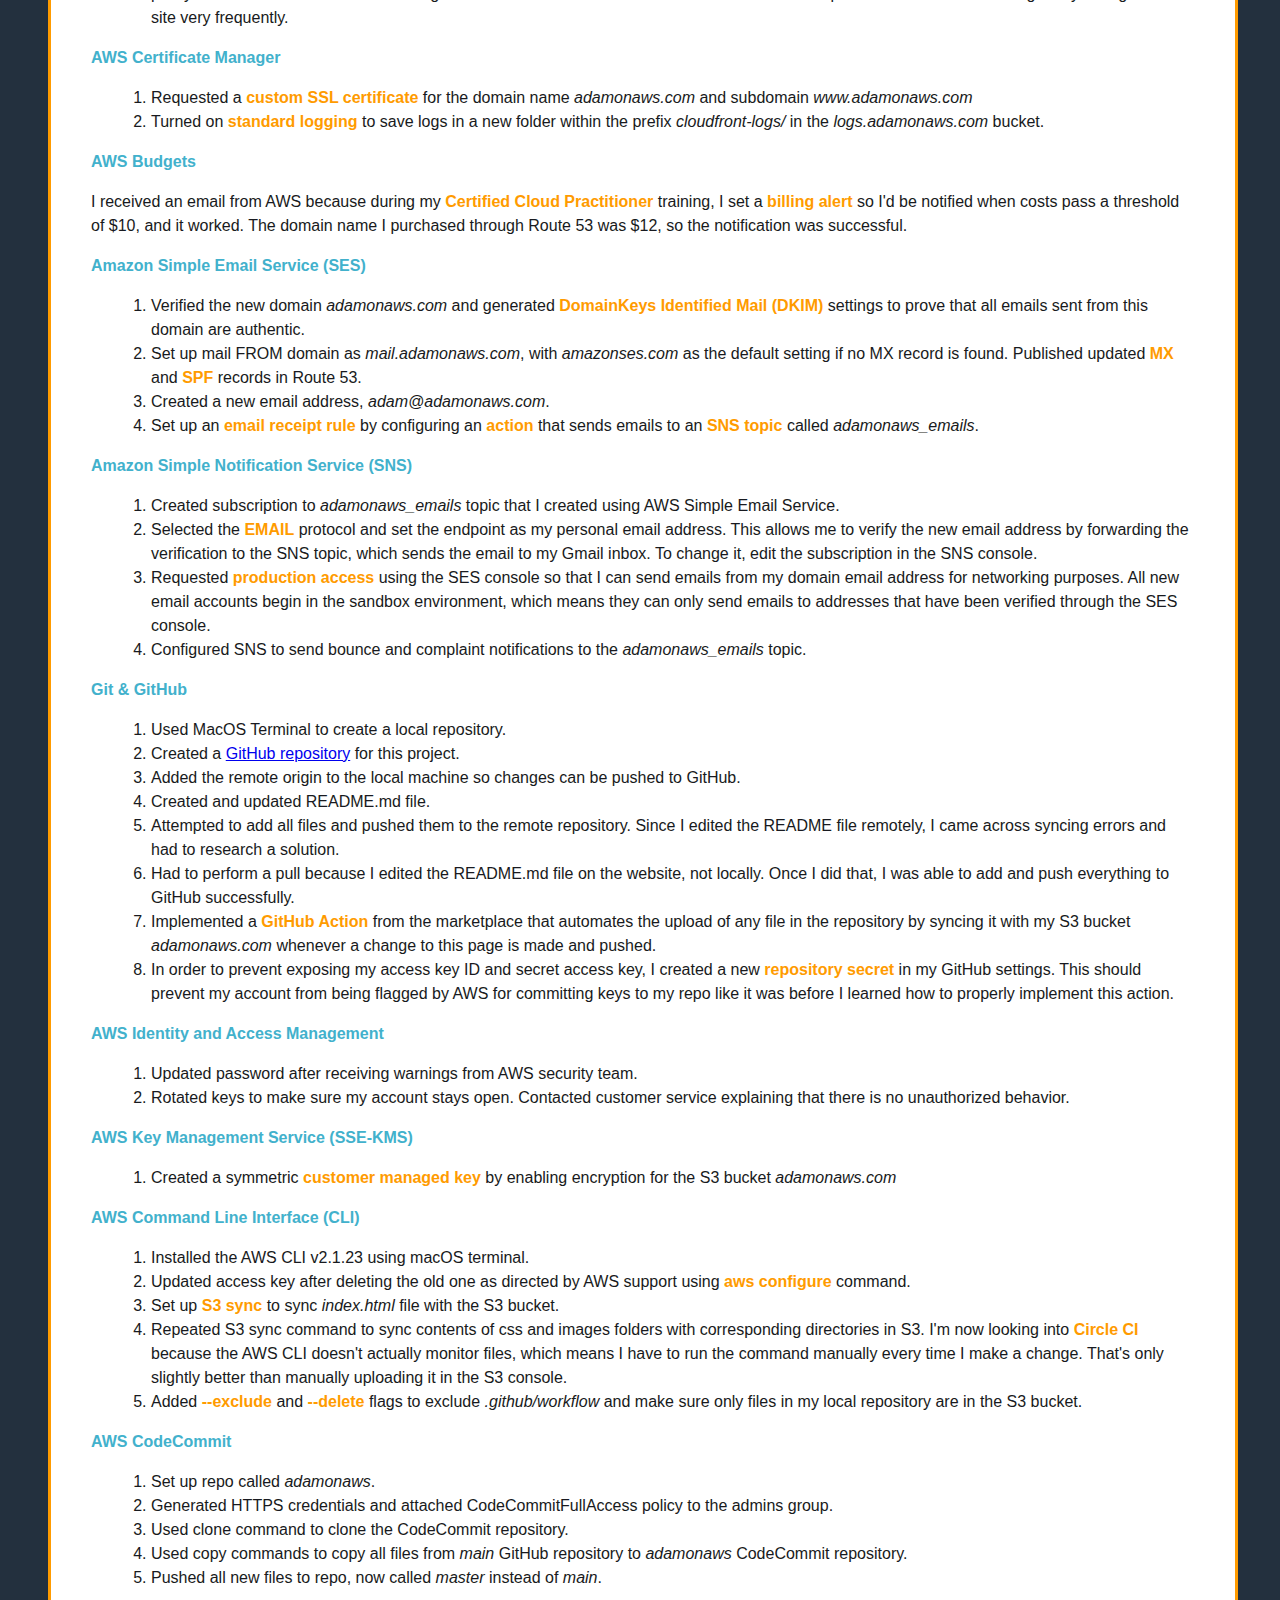
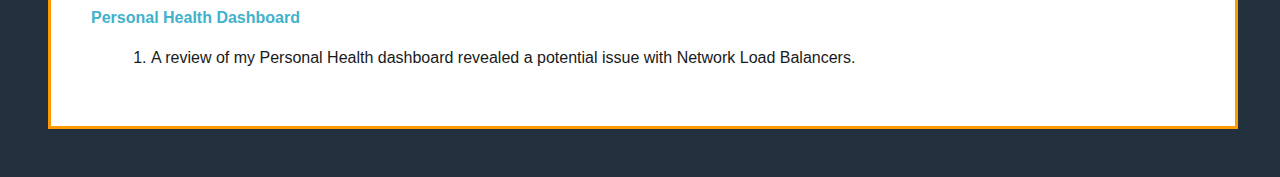
==== commit bb400828: "Removed CircleCI section." ====
--- a/index.html
+++ b/index.html
@@ -112,13 +112,6 @@
                 <li>Repeated S3 sync command to sync contents of css and images folders with corresponding directories in S3. I'm now looking into <strong class="yellow-text">Circle CI</strong> because the AWS CLI doesn't actually monitor files, which means I have to run the command manually every time I make a change. That's only slightly better than manually uploading it in the S3 console.</li>
                 <li>Added <strong class="yellow-text">--exclude</strong> and <strong class="yellow-text">--delete</strong> flags to exclude <em>.github/workflow</em> and make sure only files in my local repository are in the S3 bucket.
             </ul>
-                
-            <p class="service">CircleCI</p>
-            <ul>
-                <li>Set up a project in CircleCI and read the tutorial.</li>
-                <li>Created <em>.circleci</em> directory and uploaded <em>config.yml</em>. CirlceCI now successfully connects to my project.</li>
-                <li>Learned to connect to jobs through SSH from the command line to troubleshoot errors, navigate the job, and look at file contents using <em>cat</em>.</li>
-            </ul>
             
             <p class="service">AWS CodeCommit</p>
             <ul>
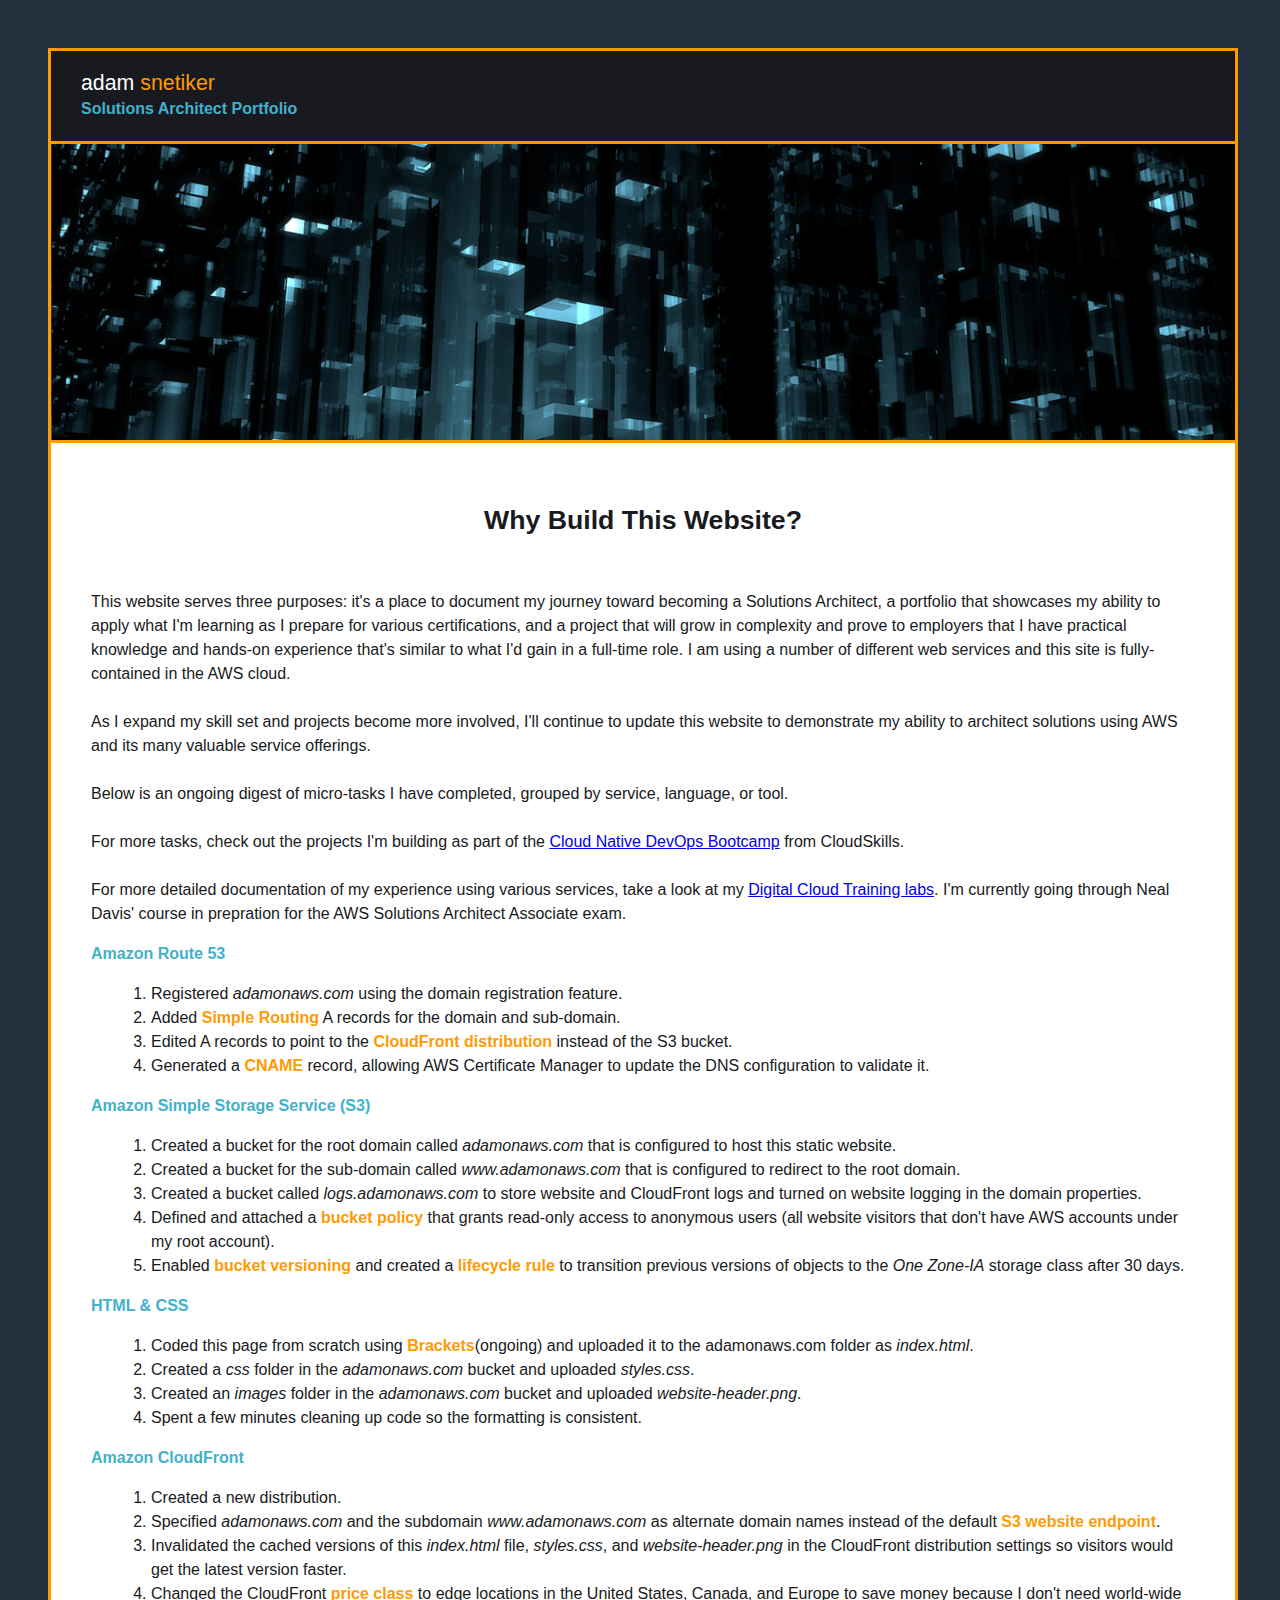
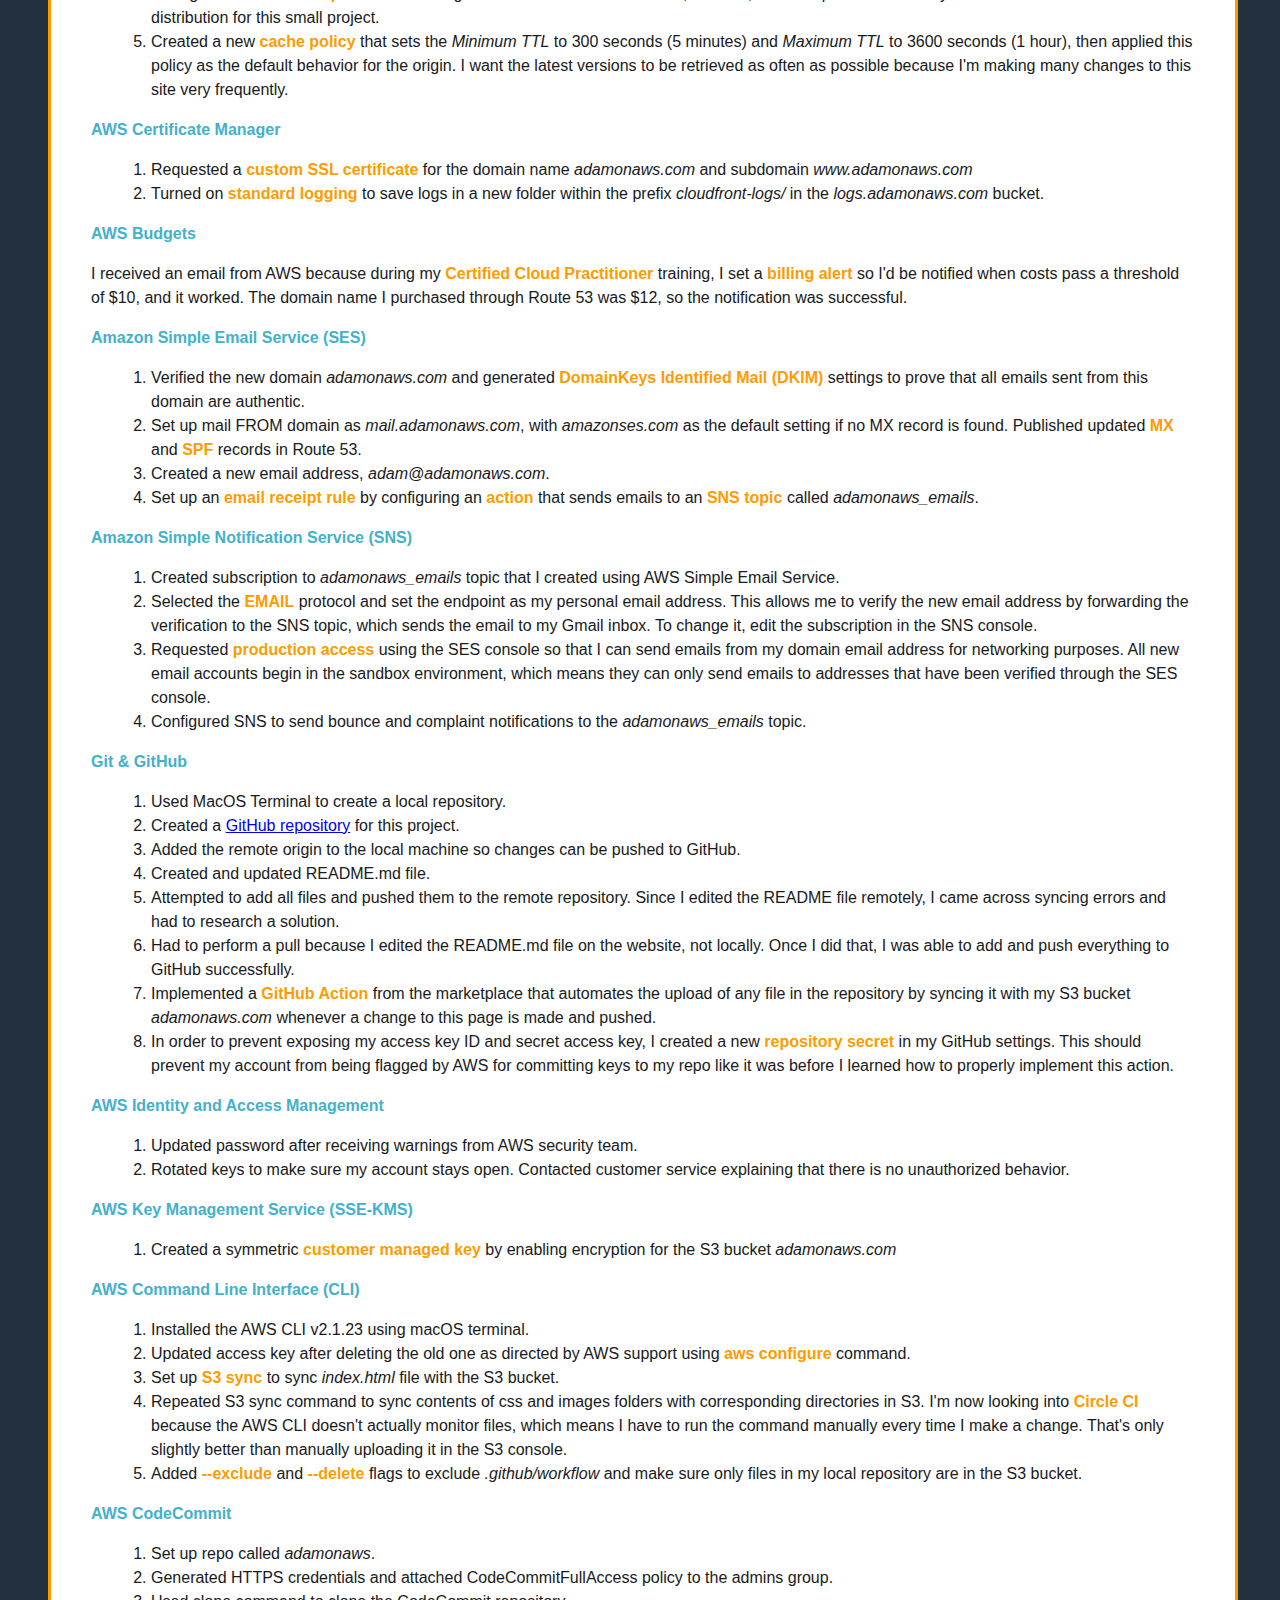
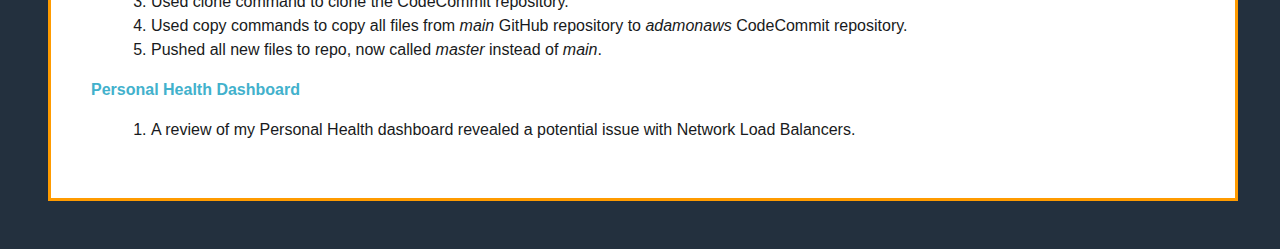
==== commit ca7b0618: "Added link to Digital Cloud Training labs page." ====
--- a/index.html
+++ b/index.html
@@ -19,7 +19,9 @@
             <br><br>
             Below is an ongoing digest of micro-tasks I have completed, grouped by service, language, or tool.
             <br><br>
-            For more tasks, check out the projects I'm building as part of the <a href="cloudskills.html" target="_blank">Cloud Native DevOps Bootcamp</a> from CloudSkills.</p>
+            For more tasks, check out the projects I'm building as part of the <a href="cloudskills.html" target="_blank">Cloud Native DevOps Bootcamp</a> from CloudSkills.
+            <br><br>
+            For more detailed documentation of my experience using various services, take a look at my <a href="digitalcloudtraining.html">Digital Cloud Training labs</a>. I'm currently going through Neal Davis' course in prepration for the AWS Solutions Architect Associate exam. </p>
  
             <p class="service"><strong>Amazon Route 53</strong></p>
             <ul>
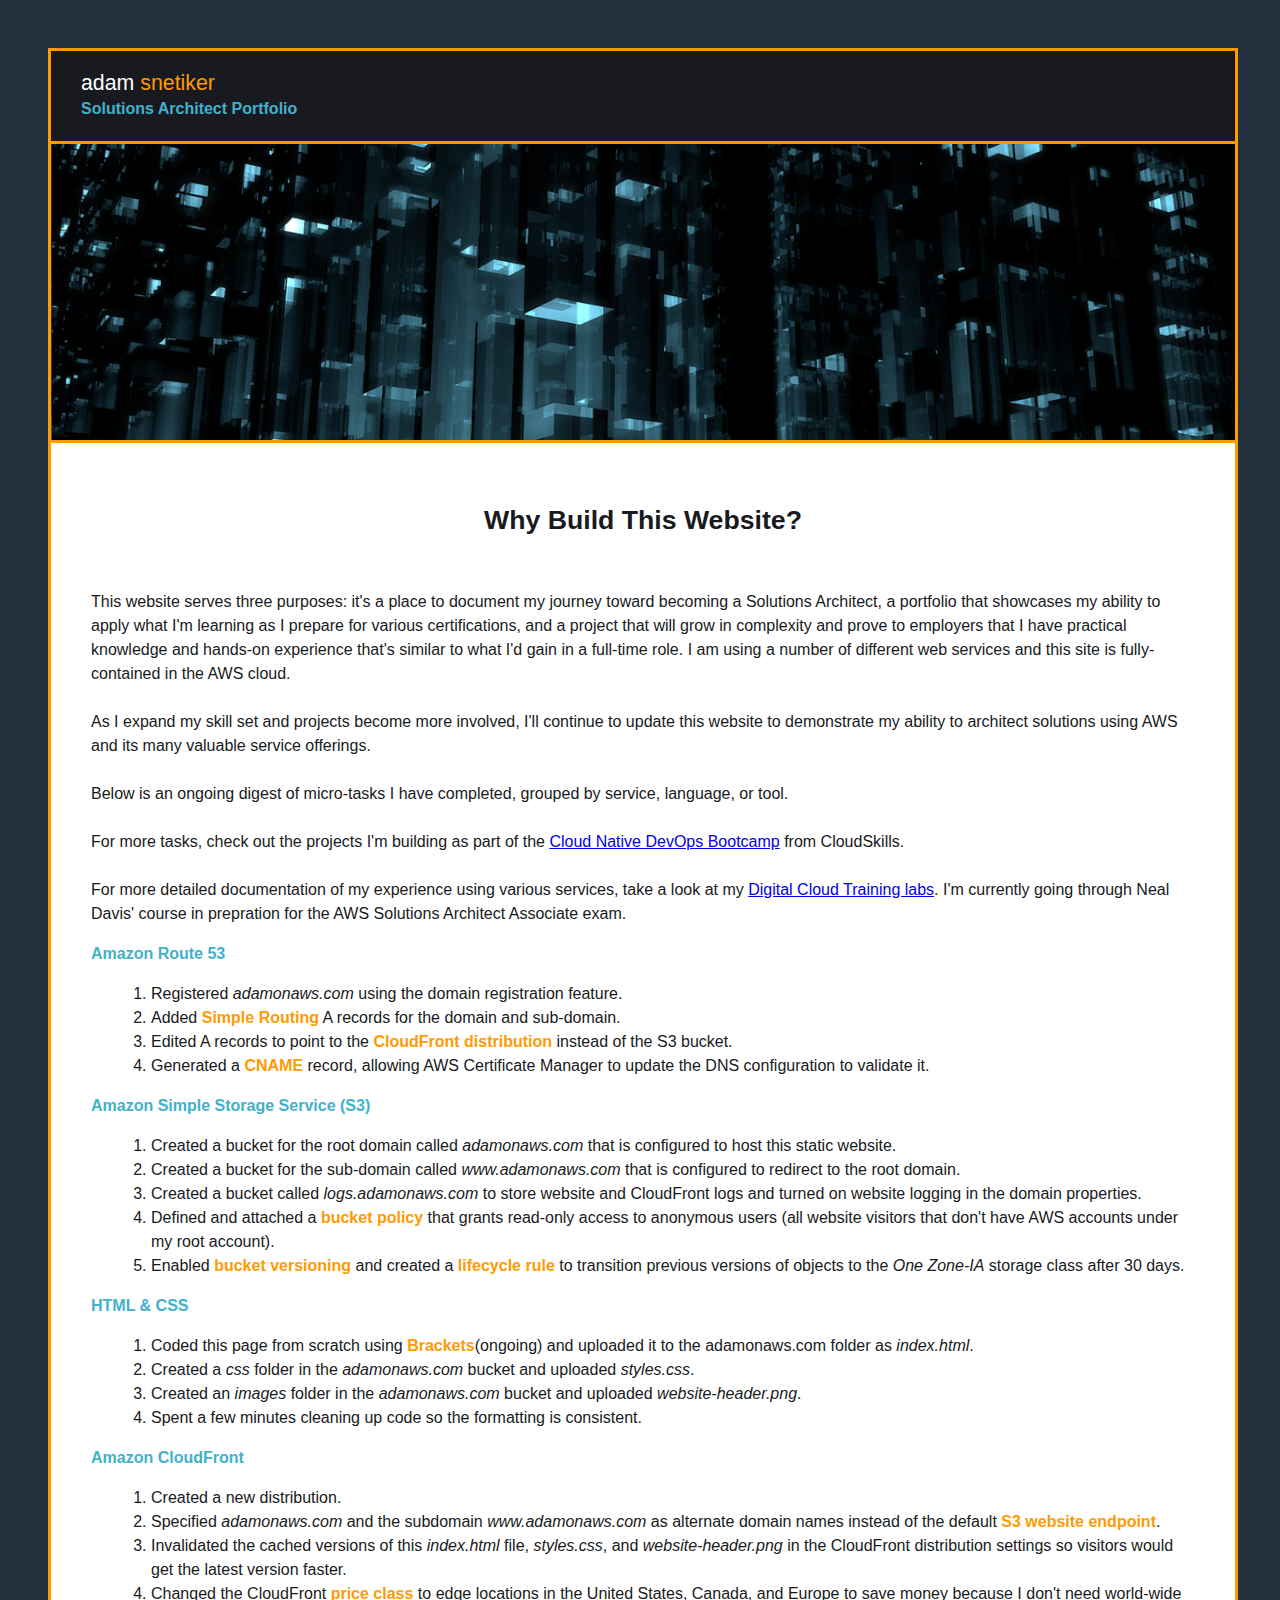
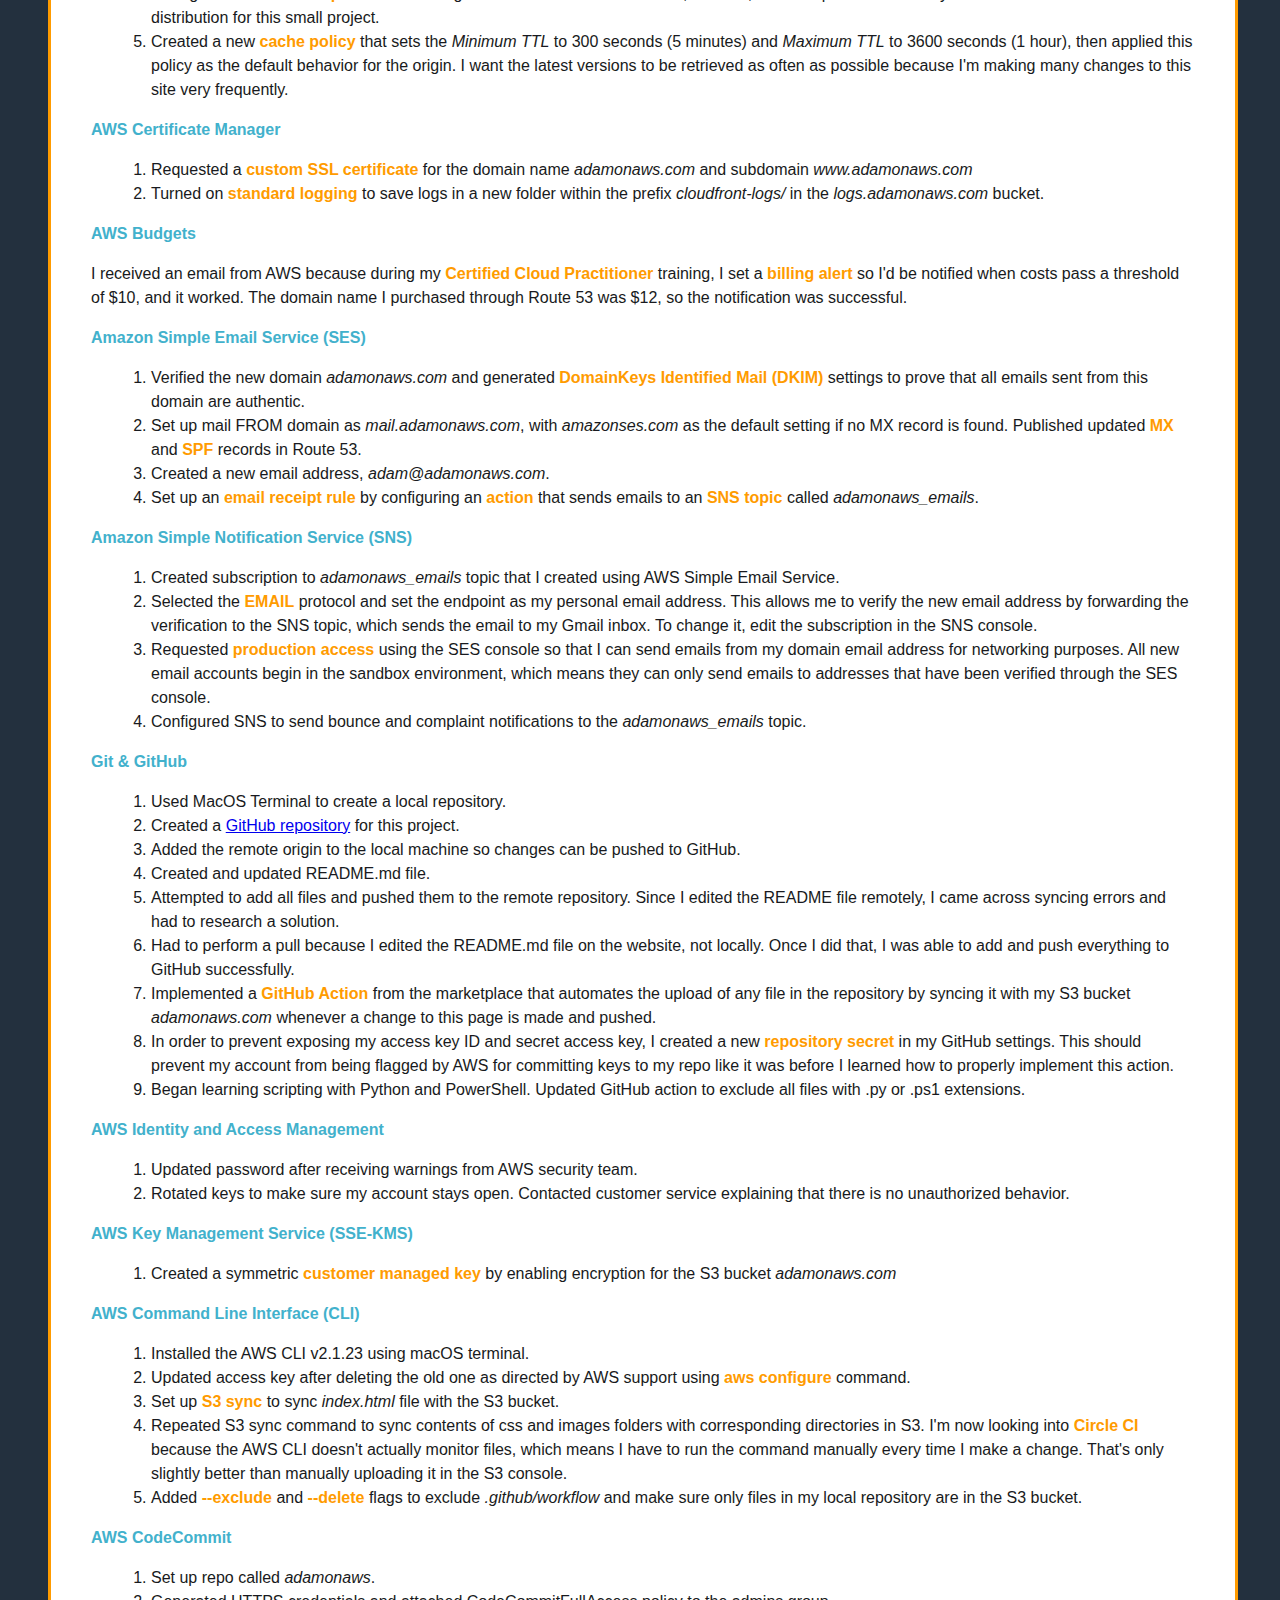
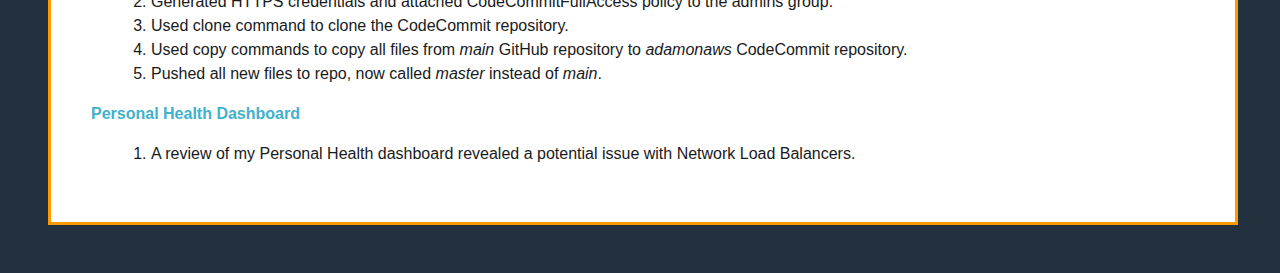
==== commit e75e5fbd: "Added PowerShell project to cloudskills.html" ====
--- a/index.html
+++ b/index.html
@@ -93,6 +93,7 @@
                 <li>Had to perform a pull because I edited the README.md file on the website, not locally. Once I did that, I was able to add and push everything to GitHub successfully.</li>
                 <li>Implemented a <strong class="yellow-text">GitHub Action</strong> from the marketplace that automates the upload of any file in the repository by syncing it with my S3 bucket <em>adamonaws.com</em> whenever a change to this page is made and pushed. </li>
                 <li>In order to prevent exposing my access key ID and secret access key, I created a new <strong class="yellow-text">repository secret</strong> in my GitHub settings. This should prevent my account from being flagged by AWS for committing keys to my repo like it was before I learned how to properly implement this action.</li>
+                <li>Began learning scripting with Python and PowerShell. Updated GitHub action to exclude all files with .py or .ps1 extensions.</li>
             </ul>
             
             <p class="service">AWS Identity and Access Management</p>
